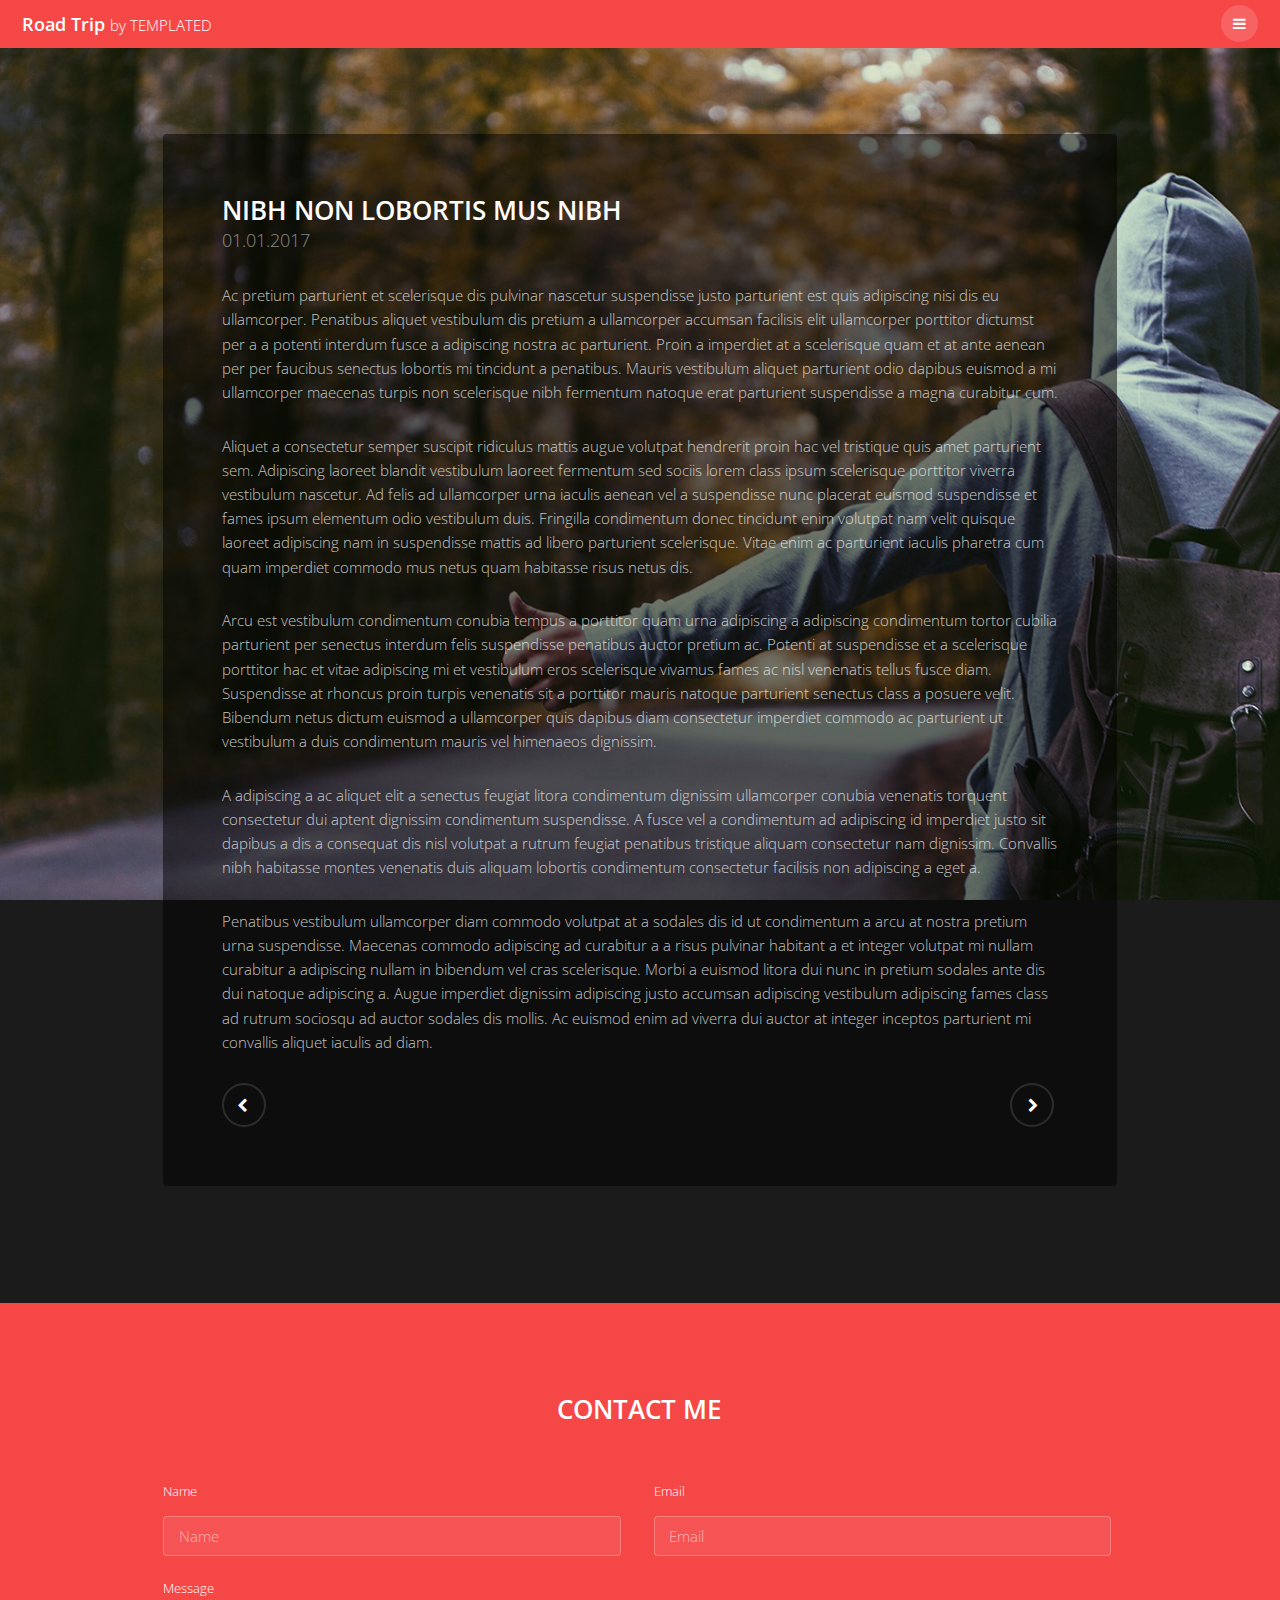
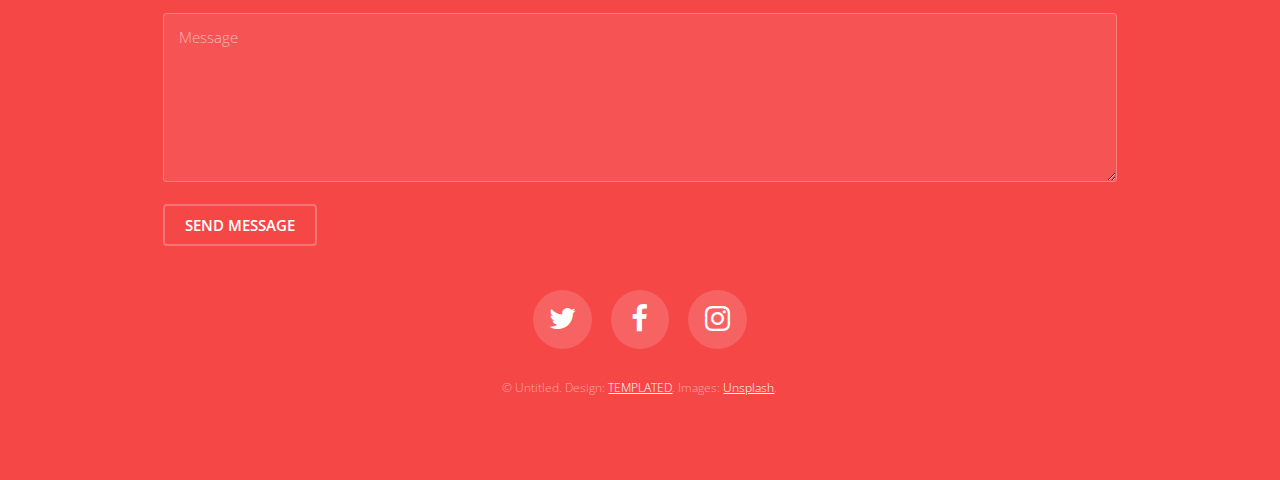
==== docs/generic.html @ 7b875a0b "primer commit" ====
<!DOCTYPE HTML>
<!--
	Road Trip by TEMPLATED
	templated.co @templatedco
	Released for free under the Creative Commons Attribution 3.0 license (templated.co/license)
-->
<html>
	<head>
		<title>Generic - Road Trip by TEMPLATED</title>
		<meta charset="utf-8" />
		<meta name="viewport" content="width=device-width, initial-scale=1" />
		<link rel="stylesheet" href="assets/css/main.css" />
	</head>
	<body class="subpage">

		<!-- Header -->
			<header id="header" class="alt">
				<div class="logo"><a href="index.html">Road Trip <span>by TEMPLATED</span></a></div>
				<a href="#menu"><span>Menu</span></a>
			</header>

		<!-- Nav -->
			<nav id="menu">
				<ul class="links">
					<li><a href="index.html">Home</a></li>
					<li><a href="generic.html">Generic</a></li>
					<li><a href="elements.html">Elements</a></li>
				</ul>
			</nav>

		<!-- Content -->
		<!--
			Note: To show a background image, set the "data-bg" attribute below
			to the full filename of your image. This is used in each section to set
			the background image.
		-->
			<section id="post" class="wrapper bg-img" data-bg="banner2.jpg">
				<div class="inner">
					<article class="box">
						<header>
							<h2>Nibh non lobortis mus nibh</h2>
							<p>01.01.2017</p>
						</header>
						<div class="content">
							<p>Ac pretium parturient et scelerisque dis pulvinar nascetur suspendisse justo parturient est quis adipiscing nisi dis eu ullamcorper. Penatibus aliquet vestibulum dis pretium a ullamcorper accumsan facilisis elit ullamcorper porttitor dictumst per a a potenti interdum fusce a adipiscing nostra ac parturient. Proin a imperdiet at a scelerisque quam et at ante aenean per per faucibus senectus lobortis mi tincidunt a penatibus. Mauris vestibulum aliquet parturient odio dapibus euismod a mi ullamcorper maecenas turpis non scelerisque nibh fermentum natoque erat parturient suspendisse a magna curabitur cum.</p>

							<p>Aliquet a consectetur semper suscipit ridiculus mattis augue volutpat hendrerit proin hac vel tristique quis amet parturient sem. Adipiscing laoreet blandit vestibulum laoreet fermentum sed sociis lorem class ipsum scelerisque porttitor viverra vestibulum nascetur. Ad felis ad ullamcorper urna iaculis aenean vel a suspendisse nunc placerat euismod suspendisse et fames ipsum elementum odio vestibulum duis. Fringilla condimentum donec tincidunt enim volutpat nam velit quisque laoreet adipiscing nam in suspendisse mattis ad libero parturient scelerisque. Vitae enim ac parturient iaculis pharetra cum quam imperdiet commodo mus netus quam habitasse risus netus dis.</p>

							<p>Arcu est vestibulum condimentum conubia tempus a porttitor quam urna adipiscing a adipiscing condimentum tortor cubilia parturient per senectus interdum felis suspendisse penatibus auctor pretium ac. Potenti at suspendisse et a scelerisque porttitor hac et vitae adipiscing mi et vestibulum eros scelerisque vivamus fames ac nisl venenatis tellus fusce diam. Suspendisse at rhoncus proin turpis venenatis sit a porttitor mauris natoque parturient senectus class a posuere velit. Bibendum netus dictum euismod a ullamcorper quis dapibus diam consectetur imperdiet commodo ac parturient ut vestibulum a duis condimentum mauris vel himenaeos dignissim.</p>

							<p>A adipiscing a ac aliquet elit a senectus feugiat litora condimentum dignissim ullamcorper conubia venenatis torquent consectetur dui aptent dignissim condimentum suspendisse. A fusce vel a condimentum ad adipiscing id imperdiet justo sit dapibus a dis a consequat dis nisl volutpat a rutrum feugiat penatibus tristique aliquam consectetur nam dignissim. Convallis nibh habitasse montes venenatis duis aliquam lobortis condimentum consectetur facilisis non adipiscing a eget a.</p>

							<p>Penatibus vestibulum ullamcorper diam commodo volutpat at a sodales dis id ut condimentum a arcu at nostra pretium urna suspendisse. Maecenas commodo adipiscing ad curabitur a a risus pulvinar habitant a et integer volutpat mi nullam curabitur a adipiscing nullam in bibendum vel cras scelerisque. Morbi a euismod litora dui nunc in pretium sodales ante dis dui natoque adipiscing a. Augue imperdiet dignissim adipiscing justo accumsan adipiscing vestibulum adipiscing fames class ad rutrum sociosqu ad auctor sodales dis mollis. Ac euismod enim ad viverra dui auctor at integer inceptos parturient mi convallis aliquet iaculis ad diam.</p>
						</div>
						<footer>
							<ul class="actions">
								<li><a href="#" class="button alt icon fa-chevron-left"><span class="label">Previous</span></a></li>
								<li><a href="#" class="button alt icon fa-chevron-right"><span class="label">Next</span></a></li>
							</ul>
						</footer>
					</article>
				</div>
			</section>

		<!-- Footer -->
			<footer id="footer">
				<div class="inner">

					<h2>Contact Me</h2>

					<form action="#" method="post">

						<div class="field half first">
							<label for="name">Name</label>
							<input name="name" id="name" type="text" placeholder="Name">
						</div>
						<div class="field half">
							<label for="email">Email</label>
							<input name="email" id="email" type="email" placeholder="Email">
						</div>
						<div class="field">
							<label for="message">Message</label>
							<textarea name="message" id="message" rows="6" placeholder="Message"></textarea>
						</div>
						<ul class="actions">
							<li><input value="Send Message" class="button alt" type="submit"></li>
						</ul>
					</form>

					<ul class="icons">
						<li><a href="#" class="icon round fa-twitter"><span class="label">Twitter</span></a></li>
						<li><a href="#" class="icon round fa-facebook"><span class="label">Facebook</span></a></li>
						<li><a href="#" class="icon round fa-instagram"><span class="label">Instagram</span></a></li>
					</ul>

					<div class="copyright">
						&copy; Untitled. Design: <a href="https://templated.co">TEMPLATED</a>. Images: <a href="https://unsplash.com">Unsplash</a>.
					</div>

				</div>
			</footer>

		<!-- Scripts -->
			<script src="assets/js/jquery.min.js"></script>
			<script src="assets/js/jquery.scrolly.min.js"></script>
			<script src="assets/js/jquery.scrollex.min.js"></script>
			<script src="assets/js/skel.min.js"></script>
			<script src="assets/js/util.js"></script>
			<script src="assets/js/main.js"></script>

	</body>
</html>
---- docs/assets/css/main.css ----
@charset "UTF-8";
@import url(font-awesome.min.css);
@import url("https://fonts.googleapis.com/css?family=Lobster|Open+Sans:300,400,600,700,800");

/*
	Road Trip by TEMPLATED
	templated.co @templatedco
	Released for free under the Creative Commons Attribution 3.0 license (templated.co/license)
*/

/* Reset */

	html, body, div, span, applet, object, iframe, h1, h2, h3, h4, h5, h6, p, blockquote, pre, a, abbr, acronym, address, big, cite, code, del, dfn, em, img, ins, kbd, q, s, samp, small, strike, strong, sub, sup, tt, var, b, u, i, center, dl, dt, dd, ol, ul, li, fieldset, form, label, legend, table, caption, tbody, tfoot, thead, tr, th, td, article, aside, canvas, details, embed, figure, figcaption, footer, header, hgroup, menu, nav, output, ruby, section, summary, time, mark, audio, video {
		margin: 0;
		padding: 0;
		border: 0;
		font-size: 100%;
		font: inherit;
		vertical-align: baseline;
	}

	article, aside, details, figcaption, figure, footer, header, hgroup, menu, nav, section {
		display: block;
	}

	body {
		line-height: 1;
	}

	ol, ul {
		list-style: none;
	}

	blockquote, q {
		quotes: none;
	}

	blockquote:before, blockquote:after, q:before, q:after {
		content: '';
		content: none;
	}

	table {
		border-collapse: collapse;
		border-spacing: 0;
	}

	body {
		-webkit-text-size-adjust: none;
	}

/* Box Model */

	*, *:before, *:after {
		-moz-box-sizing: border-box;
		-webkit-box-sizing: border-box;
		box-sizing: border-box;
	}

/* Containers */

	.container {
		margin-left: auto;
		margin-right: auto;
	}

	.container.\31 25\25 {
		width: 100%;
		max-width: 100em;
		min-width: 80em;
	}

	.container.\37 5\25 {
		width: 60em;
	}

	.container.\35 0\25 {
		width: 40em;
	}

	.container.\32 5\25 {
		width: 20em;
	}

	.container {
		width: 80em;
	}

	@media screen and (max-width: 1680px) {

		.container.\31 25\25 {
			width: 100%;
			max-width: 100em;
			min-width: 80em;
		}

		.container.\37 5\25 {
			width: 60em;
		}

		.container.\35 0\25 {
			width: 40em;
		}

		.container.\32 5\25 {
			width: 20em;
		}

		.container {
			width: 80em;
		}

	}

	@media screen and (max-width: 1280px) {

		.container.\31 25\25 {
			width: 100%;
			max-width: 81.25em;
			min-width: 65em;
		}

		.container.\37 5\25 {
			width: 48.75em;
		}

		.container.\35 0\25 {
			width: 32.5em;
		}

		.container.\32 5\25 {
			width: 16.25em;
		}

		.container {
			width: 65em;
		}

	}

	@media screen and (max-width: 980px) {

		.container.\31 25\25 {
			width: 100%;
			max-width: 112.5%;
			min-width: 90%;
		}

		.container.\37 5\25 {
			width: 67.5%;
		}

		.container.\35 0\25 {
			width: 45%;
		}

		.container.\32 5\25 {
			width: 22.5%;
		}

		.container {
			width: 90%;
		}

	}

	@media screen and (max-width: 736px) {

		.container.\31 25\25 {
			width: 100%;
			max-width: 112.5%;
			min-width: 90%;
		}

		.container.\37 5\25 {
			width: 67.5%;
		}

		.container.\35 0\25 {
			width: 45%;
		}

		.container.\32 5\25 {
			width: 22.5%;
		}

		.container {
			width: 90% !important;
		}

	}

	@media screen and (max-width: 480px) {

		.container.\31 25\25 {
			width: 100%;
			max-width: 112.5%;
			min-width: 90%;
		}

		.container.\37 5\25 {
			width: 67.5%;
		}

		.container.\35 0\25 {
			width: 45%;
		}

		.container.\32 5\25 {
			width: 22.5%;
		}

		.container {
			width: 90% !important;
		}

	}

/* Grid */

	.row {
		border-bottom: solid 1px transparent;
		-moz-box-sizing: border-box;
		-webkit-box-sizing: border-box;
		box-sizing: border-box;
	}

	.row > * {
		float: left;
		-moz-box-sizing: border-box;
		-webkit-box-sizing: border-box;
		box-sizing: border-box;
	}

	.row:after, .row:before {
		content: '';
		display: block;
		clear: both;
		height: 0;
	}

	.row.uniform > * > :first-child {
		margin-top: 0;
	}

	.row.uniform > * > :last-child {
		margin-bottom: 0;
	}

	.row.\30 \25 > * {
		padding: 0 0 0 0em;
	}

	.row.\30 \25 {
		margin: 0 0 -1px 0em;
	}

	.row.uniform.\30 \25 > * {
		padding: 0em 0 0 0em;
	}

	.row.uniform.\30 \25 {
		margin: 0em 0 -1px 0em;
	}

	.row > * {
		padding: 0 0 0 2em;
	}

	.row {
		margin: 0 0 -1px -2em;
	}

	.row.uniform > * {
		padding: 2em 0 0 2em;
	}

	.row.uniform {
		margin: -2em 0 -1px -2em;
	}

	.row.\32 00\25 > * {
		padding: 0 0 0 4em;
	}

	.row.\32 00\25 {
		margin: 0 0 -1px -4em;
	}

	.row.uniform.\32 00\25 > * {
		padding: 4em 0 0 4em;
	}

	.row.uniform.\32 00\25 {
		margin: -4em 0 -1px -4em;
	}

	.row.\31 50\25 > * {
		padding: 0 0 0 3em;
	}

	.row.\31 50\25 {
		margin: 0 0 -1px -3em;
	}

	.row.uniform.\31 50\25 > * {
		padding: 3em 0 0 3em;
	}

	.row.uniform.\31 50\25 {
		margin: -3em 0 -1px -3em;
	}

	.row.\35 0\25 > * {
		padding: 0 0 0 1em;
	}

	.row.\35 0\25 {
		margin: 0 0 -1px -1em;
	}

	.row.uniform.\35 0\25 > * {
		padding: 1em 0 0 1em;
	}

	.row.uniform.\35 0\25 {
		margin: -1em 0 -1px -1em;
	}

	.row.\32 5\25 > * {
		padding: 0 0 0 0.5em;
	}

	.row.\32 5\25 {
		margin: 0 0 -1px -0.5em;
	}

	.row.uniform.\32 5\25 > * {
		padding: 0.5em 0 0 0.5em;
	}

	.row.uniform.\32 5\25 {
		margin: -0.5em 0 -1px -0.5em;
	}

	.\31 2u, .\31 2u\24 {
		width: 100%;
		clear: none;
		margin-left: 0;
	}

	.\31 1u, .\31 1u\24 {
		width: 91.6666666667%;
		clear: none;
		margin-left: 0;
	}

	.\31 0u, .\31 0u\24 {
		width: 83.3333333333%;
		clear: none;
		margin-left: 0;
	}

	.\39 u, .\39 u\24 {
		width: 75%;
		clear: none;
		margin-left: 0;
	}

	.\38 u, .\38 u\24 {
		width: 66.6666666667%;
		clear: none;
		margin-left: 0;
	}

	.\37 u, .\37 u\24 {
		width: 58.3333333333%;
		clear: none;
		margin-left: 0;
	}

	.\36 u, .\36 u\24 {
		width: 50%;
		clear: none;
		margin-left: 0;
	}

	.\35 u, .\35 u\24 {
		width: 41.6666666667%;
		clear: none;
		margin-left: 0;
	}

	.\34 u, .\34 u\24 {
		width: 33.3333333333%;
		clear: none;
		margin-left: 0;
	}

	.\33 u, .\33 u\24 {
		width: 25%;
		clear: none;
		margin-left: 0;
	}

	.\32 u, .\32 u\24 {
		width: 16.6666666667%;
		clear: none;
		margin-left: 0;
	}

	.\31 u, .\31 u\24 {
		width: 8.3333333333%;
		clear: none;
		margin-left: 0;
	}

	.\31 2u\24 + *,
	.\31 1u\24 + *,
	.\31 0u\24 + *,
	.\39 u\24 + *,
	.\38 u\24 + *,
	.\37 u\24 + *,
	.\36 u\24 + *,
	.\35 u\24 + *,
	.\34 u\24 + *,
	.\33 u\24 + *,
	.\32 u\24 + *,
	.\31 u\24 + * {
		clear: left;
	}

	.\-11u {
		margin-left: 91.66667%;
	}

	.\-10u {
		margin-left: 83.33333%;
	}

	.\-9u {
		margin-left: 75%;
	}

	.\-8u {
		margin-left: 66.66667%;
	}

	.\-7u {
		margin-left: 58.33333%;
	}

	.\-6u {
		margin-left: 50%;
	}

	.\-5u {
		margin-left: 41.66667%;
	}

	.\-4u {
		margin-left: 33.33333%;
	}

	.\-3u {
		margin-left: 25%;
	}

	.\-2u {
		margin-left: 16.66667%;
	}

	.\-1u {
		margin-left: 8.33333%;
	}

	@media screen and (max-width: 1680px) {

		.row > * {
			padding: 0 0 0 2em;
		}

		.row {
			margin: 0 0 -1px -2em;
		}

		.row.uniform > * {
			padding: 2em 0 0 2em;
		}

		.row.uniform {
			margin: -2em 0 -1px -2em;
		}

		.row.\32 00\25 > * {
			padding: 0 0 0 4em;
		}

		.row.\32 00\25 {
			margin: 0 0 -1px -4em;
		}

		.row.uniform.\32 00\25 > * {
			padding: 4em 0 0 4em;
		}

		.row.uniform.\32 00\25 {
			margin: -4em 0 -1px -4em;
		}

		.row.\31 50\25 > * {
			padding: 0 0 0 3em;
		}

		.row.\31 50\25 {
			margin: 0 0 -1px -3em;
		}

		.row.uniform.\31 50\25 > * {
			padding: 3em 0 0 3em;
		}

		.row.uniform.\31 50\25 {
			margin: -3em 0 -1px -3em;
		}

		.row.\35 0\25 > * {
			padding: 0 0 0 1em;
		}

		.row.\35 0\25 {
			margin: 0 0 -1px -1em;
		}

		.row.uniform.\35 0\25 > * {
			padding: 1em 0 0 1em;
		}

		.row.uniform.\35 0\25 {
			margin: -1em 0 -1px -1em;
		}

		.row.\32 5\25 > * {
			padding: 0 0 0 0.5em;
		}

		.row.\32 5\25 {
			margin: 0 0 -1px -0.5em;
		}

		.row.uniform.\32 5\25 > * {
			padding: 0.5em 0 0 0.5em;
		}

		.row.uniform.\32 5\25 {
			margin: -0.5em 0 -1px -0.5em;
		}

		.\31 2u\28xlarge\29, .\31 2u\24\28xlarge\29 {
			width: 100%;
			clear: none;
			margin-left: 0;
		}

		.\31 1u\28xlarge\29, .\31 1u\24\28xlarge\29 {
			width: 91.6666666667%;
			clear: none;
			margin-left: 0;
		}

		.\31 0u\28xlarge\29, .\31 0u\24\28xlarge\29 {
			width: 83.3333333333%;
			clear: none;
			margin-left: 0;
		}

		.\39 u\28xlarge\29, .\39 u\24\28xlarge\29 {
			width: 75%;
			clear: none;
			margin-left: 0;
		}

		.\38 u\28xlarge\29, .\38 u\24\28xlarge\29 {
			width: 66.6666666667%;
			clear: none;
			margin-left: 0;
		}

		.\37 u\28xlarge\29, .\37 u\24\28xlarge\29 {
			width: 58.3333333333%;
			clear: none;
			margin-left: 0;
		}

		.\36 u\28xlarge\29, .\36 u\24\28xlarge\29 {
			width: 50%;
			clear: none;
			margin-left: 0;
		}

		.\35 u\28xlarge\29, .\35 u\24\28xlarge\29 {
			width: 41.6666666667%;
			clear: none;
			margin-left: 0;
		}

		.\34 u\28xlarge\29, .\34 u\24\28xlarge\29 {
			width: 33.3333333333%;
			clear: none;
			margin-left: 0;
		}

		.\33 u\28xlarge\29, .\33 u\24\28xlarge\29 {
			width: 25%;
			clear: none;
			margin-left: 0;
		}

		.\32 u\28xlarge\29, .\32 u\24\28xlarge\29 {
			width: 16.6666666667%;
			clear: none;
			margin-left: 0;
		}

		.\31 u\28xlarge\29, .\31 u\24\28xlarge\29 {
			width: 8.3333333333%;
			clear: none;
			margin-left: 0;
		}

		.\31 2u\24\28xlarge\29 + *,
		.\31 1u\24\28xlarge\29 + *,
		.\31 0u\24\28xlarge\29 + *,
		.\39 u\24\28xlarge\29 + *,
		.\38 u\24\28xlarge\29 + *,
		.\37 u\24\28xlarge\29 + *,
		.\36 u\24\28xlarge\29 + *,
		.\35 u\24\28xlarge\29 + *,
		.\34 u\24\28xlarge\29 + *,
		.\33 u\24\28xlarge\29 + *,
		.\32 u\24\28xlarge\29 + *,
		.\31 u\24\28xlarge\29 + * {
			clear: left;
		}

		.\-11u\28xlarge\29 {
			margin-left: 91.66667%;
		}

		.\-10u\28xlarge\29 {
			margin-left: 83.33333%;
		}

		.\-9u\28xlarge\29 {
			margin-left: 75%;
		}

		.\-8u\28xlarge\29 {
			margin-left: 66.66667%;
		}

		.\-7u\28xlarge\29 {
			margin-left: 58.33333%;
		}

		.\-6u\28xlarge\29 {
			margin-left: 50%;
		}

		.\-5u\28xlarge\29 {
			margin-left: 41.66667%;
		}

		.\-4u\28xlarge\29 {
			margin-left: 33.33333%;
		}

		.\-3u\28xlarge\29 {
			margin-left: 25%;
		}

		.\-2u\28xlarge\29 {
			margin-left: 16.66667%;
		}

		.\-1u\28xlarge\29 {
			margin-left: 8.33333%;
		}

	}

	@media screen and (max-width: 1280px) {

		.row > * {
			padding: 0 0 0 1.5em;
		}

		.row {
			margin: 0 0 -1px -1.5em;
		}

		.row.uniform > * {
			padding: 1.5em 0 0 1.5em;
		}

		.row.uniform {
			margin: -1.5em 0 -1px -1.5em;
		}

		.row.\32 00\25 > * {
			padding: 0 0 0 3em;
		}

		.row.\32 00\25 {
			margin: 0 0 -1px -3em;
		}

		.row.uniform.\32 00\25 > * {
			padding: 3em 0 0 3em;
		}

		.row.uniform.\32 00\25 {
			margin: -3em 0 -1px -3em;
		}

		.row.\31 50\25 > * {
			padding: 0 0 0 2.25em;
		}

		.row.\31 50\25 {
			margin: 0 0 -1px -2.25em;
		}

		.row.uniform.\31 50\25 > * {
			padding: 2.25em 0 0 2.25em;
		}

		.row.uniform.\31 50\25 {
			margin: -2.25em 0 -1px -2.25em;
		}

		.row.\35 0\25 > * {
			padding: 0 0 0 0.75em;
		}

		.row.\35 0\25 {
			margin: 0 0 -1px -0.75em;
		}

		.row.uniform.\35 0\25 > * {
			padding: 0.75em 0 0 0.75em;
		}

		.row.uniform.\35 0\25 {
			margin: -0.75em 0 -1px -0.75em;
		}

		.row.\32 5\25 > * {
			padding: 0 0 0 0.375em;
		}

		.row.\32 5\25 {
			margin: 0 0 -1px -0.375em;
		}

		.row.uniform.\32 5\25 > * {
			padding: 0.375em 0 0 0.375em;
		}

		.row.uniform.\32 5\25 {
			margin: -0.375em 0 -1px -0.375em;
		}

		.\31 2u\28large\29, .\31 2u\24\28large\29 {
			width: 100%;
			clear: none;
			margin-left: 0;
		}

		.\31 1u\28large\29, .\31 1u\24\28large\29 {
			width: 91.6666666667%;
			clear: none;
			margin-left: 0;
		}

		.\31 0u\28large\29, .\31 0u\24\28large\29 {
			width: 83.3333333333%;
			clear: none;
			margin-left: 0;
		}

		.\39 u\28large\29, .\39 u\24\28large\29 {
			width: 75%;
			clear: none;
			margin-left: 0;
		}

		.\38 u\28large\29, .\38 u\24\28large\29 {
			width: 66.6666666667%;
			clear: none;
			margin-left: 0;
		}

		.\37 u\28large\29, .\37 u\24\28large\29 {
			width: 58.3333333333%;
			clear: none;
			margin-left: 0;
		}

		.\36 u\28large\29, .\36 u\24\28large\29 {
			width: 50%;
			clear: none;
			margin-left: 0;
		}

		.\35 u\28large\29, .\35 u\24\28large\29 {
			width: 41.6666666667%;
			clear: none;
			margin-left: 0;
		}

		.\34 u\28large\29, .\34 u\24\28large\29 {
			width: 33.3333333333%;
			clear: none;
			margin-left: 0;
		}

		.\33 u\28large\29, .\33 u\24\28large\29 {
			width: 25%;
			clear: none;
			margin-left: 0;
		}

		.\32 u\28large\29, .\32 u\24\28large\29 {
			width: 16.6666666667%;
			clear: none;
			margin-left: 0;
		}

		.\31 u\28large\29, .\31 u\24\28large\29 {
			width: 8.3333333333%;
			clear: none;
			margin-left: 0;
		}

		.\31 2u\24\28large\29 + *,
		.\31 1u\24\28large\29 + *,
		.\31 0u\24\28large\29 + *,
		.\39 u\24\28large\29 + *,
		.\38 u\24\28large\29 + *,
		.\37 u\24\28large\29 + *,
		.\36 u\24\28large\29 + *,
		.\35 u\24\28large\29 + *,
		.\34 u\24\28large\29 + *,
		.\33 u\24\28large\29 + *,
		.\32 u\24\28large\29 + *,
		.\31 u\24\28large\29 + * {
			clear: left;
		}

		.\-11u\28large\29 {
			margin-left: 91.66667%;
		}

		.\-10u\28large\29 {
			margin-left: 83.33333%;
		}

		.\-9u\28large\29 {
			margin-left: 75%;
		}

		.\-8u\28large\29 {
			margin-left: 66.66667%;
		}

		.\-7u\28large\29 {
			margin-left: 58.33333%;
		}

		.\-6u\28large\29 {
			margin-left: 50%;
		}

		.\-5u\28large\29 {
			margin-left: 41.66667%;
		}

		.\-4u\28large\29 {
			margin-left: 33.33333%;
		}

		.\-3u\28large\29 {
			margin-left: 25%;
		}

		.\-2u\28large\29 {
			margin-left: 16.66667%;
		}

		.\-1u\28large\29 {
			margin-left: 8.33333%;
		}

	}

	@media screen and (max-width: 980px) {

		.row > * {
			padding: 0 0 0 1.5em;
		}

		.row {
			margin: 0 0 -1px -1.5em;
		}

		.row.uniform > * {
			padding: 1.5em 0 0 1.5em;
		}

		.row.uniform {
			margin: -1.5em 0 -1px -1.5em;
		}

		.row.\32 00\25 > * {
			padding: 0 0 0 3em;
		}

		.row.\32 00\25 {
			margin: 0 0 -1px -3em;
		}

		.row.uniform.\32 00\25 > * {
			padding: 3em 0 0 3em;
		}

		.row.uniform.\32 00\25 {
			margin: -3em 0 -1px -3em;
		}

		.row.\31 50\25 > * {
			padding: 0 0 0 2.25em;
		}

		.row.\31 50\25 {
			margin: 0 0 -1px -2.25em;
		}

		.row.uniform.\31 50\25 > * {
			padding: 2.25em 0 0 2.25em;
		}

		.row.uniform.\31 50\25 {
			margin: -2.25em 0 -1px -2.25em;
		}

		.row.\35 0\25 > * {
			padding: 0 0 0 0.75em;
		}

		.row.\35 0\25 {
			margin: 0 0 -1px -0.75em;
		}

		.row.uniform.\35 0\25 > * {
			padding: 0.75em 0 0 0.75em;
		}

		.row.uniform.\35 0\25 {
			margin: -0.75em 0 -1px -0.75em;
		}

		.row.\32 5\25 > * {
			padding: 0 0 0 0.375em;
		}

		.row.\32 5\25 {
			margin: 0 0 -1px -0.375em;
		}

		.row.uniform.\32 5\25 > * {
			padding: 0.375em 0 0 0.375em;
		}

		.row.uniform.\32 5\25 {
			margin: -0.375em 0 -1px -0.375em;
		}

		.\31 2u\28medium\29, .\31 2u\24\28medium\29 {
			width: 100%;
			clear: none;
			margin-left: 0;
		}

		.\31 1u\28medium\29, .\31 1u\24\28medium\29 {
			width: 91.6666666667%;
			clear: none;
			margin-left: 0;
		}

		.\31 0u\28medium\29, .\31 0u\24\28medium\29 {
			width: 83.3333333333%;
			clear: none;
			margin-left: 0;
		}

		.\39 u\28medium\29, .\39 u\24\28medium\29 {
			width: 75%;
			clear: none;
			margin-left: 0;
		}

		.\38 u\28medium\29, .\38 u\24\28medium\29 {
			width: 66.6666666667%;
			clear: none;
			margin-left: 0;
		}

		.\37 u\28medium\29, .\37 u\24\28medium\29 {
			width: 58.3333333333%;
			clear: none;
			margin-left: 0;
		}

		.\36 u\28medium\29, .\36 u\24\28medium\29 {
			width: 50%;
			clear: none;
			margin-left: 0;
		}

		.\35 u\28medium\29, .\35 u\24\28medium\29 {
			width: 41.6666666667%;
			clear: none;
			margin-left: 0;
		}

		.\34 u\28medium\29, .\34 u\24\28medium\29 {
			width: 33.3333333333%;
			clear: none;
			margin-left: 0;
		}

		.\33 u\28medium\29, .\33 u\24\28medium\29 {
			width: 25%;
			clear: none;
			margin-left: 0;
		}

		.\32 u\28medium\29, .\32 u\24\28medium\29 {
			width: 16.6666666667%;
			clear: none;
			margin-left: 0;
		}

		.\31 u\28medium\29, .\31 u\24\28medium\29 {
			width: 8.3333333333%;
			clear: none;
			margin-left: 0;
		}

		.\31 2u\24\28medium\29 + *,
		.\31 1u\24\28medium\29 + *,
		.\31 0u\24\28medium\29 + *,
		.\39 u\24\28medium\29 + *,
		.\38 u\24\28medium\29 + *,
		.\37 u\24\28medium\29 + *,
		.\36 u\24\28medium\29 + *,
		.\35 u\24\28medium\29 + *,
		.\34 u\24\28medium\29 + *,
		.\33 u\24\28medium\29 + *,
		.\32 u\24\28medium\29 + *,
		.\31 u\24\28medium\29 + * {
			clear: left;
		}

		.\-11u\28medium\29 {
			margin-left: 91.66667%;
		}

		.\-10u\28medium\29 {
			margin-left: 83.33333%;
		}

		.\-9u\28medium\29 {
			margin-left: 75%;
		}

		.\-8u\28medium\29 {
			margin-left: 66.66667%;
		}

		.\-7u\28medium\29 {
			margin-left: 58.33333%;
		}

		.\-6u\28medium\29 {
			margin-left: 50%;
		}

		.\-5u\28medium\29 {
			margin-left: 41.66667%;
		}

		.\-4u\28medium\29 {
			margin-left: 33.33333%;
		}

		.\-3u\28medium\29 {
			margin-left: 25%;
		}

		.\-2u\28medium\29 {
			margin-left: 16.66667%;
		}

		.\-1u\28medium\29 {
			margin-left: 8.33333%;
		}

	}

	@media screen and (max-width: 736px) {

		.row > * {
			padding: 0 0 0 1.25em;
		}

		.row {
			margin: 0 0 -1px -1.25em;
		}

		.row.uniform > * {
			padding: 1.25em 0 0 1.25em;
		}

		.row.uniform {
			margin: -1.25em 0 -1px -1.25em;
		}

		.row.\32 00\25 > * {
			padding: 0 0 0 2.5em;
		}

		.row.\32 00\25 {
			margin: 0 0 -1px -2.5em;
		}

		.row.uniform.\32 00\25 > * {
			padding: 2.5em 0 0 2.5em;
		}

		.row.uniform.\32 00\25 {
			margin: -2.5em 0 -1px -2.5em;
		}

		.row.\31 50\25 > * {
			padding: 0 0 0 1.875em;
		}

		.row.\31 50\25 {
			margin: 0 0 -1px -1.875em;
		}

		.row.uniform.\31 50\25 > * {
			padding: 1.875em 0 0 1.875em;
		}

		.row.uniform.\31 50\25 {
			margin: -1.875em 0 -1px -1.875em;
		}

		.row.\35 0\25 > * {
			padding: 0 0 0 0.625em;
		}

		.row.\35 0\25 {
			margin: 0 0 -1px -0.625em;
		}

		.row.uniform.\35 0\25 > * {
			padding: 0.625em 0 0 0.625em;
		}

		.row.uniform.\35 0\25 {
			margin: -0.625em 0 -1px -0.625em;
		}

		.row.\32 5\25 > * {
			padding: 0 0 0 0.3125em;
		}

		.row.\32 5\25 {
			margin: 0 0 -1px -0.3125em;
		}

		.row.uniform.\32 5\25 > * {
			padding: 0.3125em 0 0 0.3125em;
		}

		.row.uniform.\32 5\25 {
			margin: -0.3125em 0 -1px -0.3125em;
		}

		.\31 2u\28small\29, .\31 2u\24\28small\29 {
			width: 100%;
			clear: none;
			margin-left: 0;
		}

		.\31 1u\28small\29, .\31 1u\24\28small\29 {
			width: 91.6666666667%;
			clear: none;
			margin-left: 0;
		}

		.\31 0u\28small\29, .\31 0u\24\28small\29 {
			width: 83.3333333333%;
			clear: none;
			margin-left: 0;
		}

		.\39 u\28small\29, .\39 u\24\28small\29 {
			width: 75%;
			clear: none;
			margin-left: 0;
		}

		.\38 u\28small\29, .\38 u\24\28small\29 {
			width: 66.6666666667%;
			clear: none;
			margin-left: 0;
		}

		.\37 u\28small\29, .\37 u\24\28small\29 {
			width: 58.3333333333%;
			clear: none;
			margin-left: 0;
		}

		.\36 u\28small\29, .\36 u\24\28small\29 {
			width: 50%;
			clear: none;
			margin-left: 0;
		}

		.\35 u\28small\29, .\35 u\24\28small\29 {
			width: 41.6666666667%;
			clear: none;
			margin-left: 0;
		}

		.\34 u\28small\29, .\34 u\24\28small\29 {
			width: 33.3333333333%;
			clear: none;
			margin-left: 0;
		}

		.\33 u\28small\29, .\33 u\24\28small\29 {
			width: 25%;
			clear: none;
			margin-left: 0;
		}

		.\32 u\28small\29, .\32 u\24\28small\29 {
			width: 16.6666666667%;
			clear: none;
			margin-left: 0;
		}

		.\31 u\28small\29, .\31 u\24\28small\29 {
			width: 8.3333333333%;
			clear: none;
			margin-left: 0;
		}

		.\31 2u\24\28small\29 + *,
		.\31 1u\24\28small\29 + *,
		.\31 0u\24\28small\29 + *,
		.\39 u\24\28small\29 + *,
		.\38 u\24\28small\29 + *,
		.\37 u\24\28small\29 + *,
		.\36 u\24\28small\29 + *,
		.\35 u\24\28small\29 + *,
		.\34 u\24\28small\29 + *,
		.\33 u\24\28small\29 + *,
		.\32 u\24\28small\29 + *,
		.\31 u\24\28small\29 + * {
			clear: left;
		}

		.\-11u\28small\29 {
			margin-left: 91.66667%;
		}

		.\-10u\28small\29 {
			margin-left: 83.33333%;
		}

		.\-9u\28small\29 {
			margin-left: 75%;
		}

		.\-8u\28small\29 {
			margin-left: 66.66667%;
		}

		.\-7u\28small\29 {
			margin-left: 58.33333%;
		}

		.\-6u\28small\29 {
			margin-left: 50%;
		}

		.\-5u\28small\29 {
			margin-left: 41.66667%;
		}

		.\-4u\28small\29 {
			margin-left: 33.33333%;
		}

		.\-3u\28small\29 {
			margin-left: 25%;
		}

		.\-2u\28small\29 {
			margin-left: 16.66667%;
		}

		.\-1u\28small\29 {
			margin-left: 8.33333%;
		}

	}

	@media screen and (max-width: 480px) {

		.row > * {
			padding: 0 0 0 1.25em;
		}

		.row {
			margin: 0 0 -1px -1.25em;
		}

		.row.uniform > * {
			padding: 1.25em 0 0 1.25em;
		}

		.row.uniform {
			margin: -1.25em 0 -1px -1.25em;
		}

		.row.\32 00\25 > * {
			padding: 0 0 0 2.5em;
		}

		.row.\32 00\25 {
			margin: 0 0 -1px -2.5em;
		}

		.row.uniform.\32 00\25 > * {
			padding: 2.5em 0 0 2.5em;
		}

		.row.uniform.\32 00\25 {
			margin: -2.5em 0 -1px -2.5em;
		}

		.row.\31 50\25 > * {
			padding: 0 0 0 1.875em;
		}

		.row.\31 50\25 {
			margin: 0 0 -1px -1.875em;
		}

		.row.uniform.\31 50\25 > * {
			padding: 1.875em 0 0 1.875em;
		}

		.row.uniform.\31 50\25 {
			margin: -1.875em 0 -1px -1.875em;
		}

		.row.\35 0\25 > * {
			padding: 0 0 0 0.625em;
		}

		.row.\35 0\25 {
			margin: 0 0 -1px -0.625em;
		}

		.row.uniform.\35 0\25 > * {
			padding: 0.625em 0 0 0.625em;
		}

		.row.uniform.\35 0\25 {
			margin: -0.625em 0 -1px -0.625em;
		}

		.row.\32 5\25 > * {
			padding: 0 0 0 0.3125em;
		}

		.row.\32 5\25 {
			margin: 0 0 -1px -0.3125em;
		}

		.row.uniform.\32 5\25 > * {
			padding: 0.3125em 0 0 0.3125em;
		}

		.row.uniform.\32 5\25 {
			margin: -0.3125em 0 -1px -0.3125em;
		}

		.\31 2u\28xsmall\29, .\31 2u\24\28xsmall\29 {
			width: 100%;
			clear: none;
			margin-left: 0;
		}

		.\31 1u\28xsmall\29, .\31 1u\24\28xsmall\29 {
			width: 91.6666666667%;
			clear: none;
			margin-left: 0;
		}

		.\31 0u\28xsmall\29, .\31 0u\24\28xsmall\29 {
			width: 83.3333333333%;
			clear: none;
			margin-left: 0;
		}

		.\39 u\28xsmall\29, .\39 u\24\28xsmall\29 {
			width: 75%;
			clear: none;
			margin-left: 0;
		}

		.\38 u\28xsmall\29, .\38 u\24\28xsmall\29 {
			width: 66.6666666667%;
			clear: none;
			margin-left: 0;
		}

		.\37 u\28xsmall\29, .\37 u\24\28xsmall\29 {
			width: 58.3333333333%;
			clear: none;
			margin-left: 0;
		}

		.\36 u\28xsmall\29, .\36 u\24\28xsmall\29 {
			width: 50%;
			clear: none;
			margin-left: 0;
		}

		.\35 u\28xsmall\29, .\35 u\24\28xsmall\29 {
			width: 41.6666666667%;
			clear: none;
			margin-left: 0;
		}

		.\34 u\28xsmall\29, .\34 u\24\28xsmall\29 {
			width: 33.3333333333%;
			clear: none;
			margin-left: 0;
		}

		.\33 u\28xsmall\29, .\33 u\24\28xsmall\29 {
			width: 25%;
			clear: none;
			margin-left: 0;
		}

		.\32 u\28xsmall\29, .\32 u\24\28xsmall\29 {
			width: 16.6666666667%;
			clear: none;
			margin-left: 0;
		}

		.\31 u\28xsmall\29, .\31 u\24\28xsmall\29 {
			width: 8.3333333333%;
			clear: none;
			margin-left: 0;
		}

		.\31 2u\24\28xsmall\29 + *,
		.\31 1u\24\28xsmall\29 + *,
		.\31 0u\24\28xsmall\29 + *,
		.\39 u\24\28xsmall\29 + *,
		.\38 u\24\28xsmall\29 + *,
		.\37 u\24\28xsmall\29 + *,
		.\36 u\24\28xsmall\29 + *,
		.\35 u\24\28xsmall\29 + *,
		.\34 u\24\28xsmall\29 + *,
		.\33 u\24\28xsmall\29 + *,
		.\32 u\24\28xsmall\29 + *,
		.\31 u\24\28xsmall\29 + * {
			clear: left;
		}

		.\-11u\28xsmall\29 {
			margin-left: 91.66667%;
		}

		.\-10u\28xsmall\29 {
			margin-left: 83.33333%;
		}

		.\-9u\28xsmall\29 {
			margin-left: 75%;
		}

		.\-8u\28xsmall\29 {
			margin-left: 66.66667%;
		}

		.\-7u\28xsmall\29 {
			margin-left: 58.33333%;
		}

		.\-6u\28xsmall\29 {
			margin-left: 50%;
		}

		.\-5u\28xsmall\29 {
			margin-left: 41.66667%;
		}

		.\-4u\28xsmall\29 {
			margin-left: 33.33333%;
		}

		.\-3u\28xsmall\29 {
			margin-left: 25%;
		}

		.\-2u\28xsmall\29 {
			margin-left: 16.66667%;
		}

		.\-1u\28xsmall\29 {
			margin-left: 8.33333%;
		}

	}

/* Basic */

	@-ms-viewport {
		width: device-width;
	}

	body {
		-ms-overflow-style: scrollbar;
	}

	@media screen and (max-width: 480px) {

		html, body {
			min-width: 320px;
		}

	}

	body {
		background: #1b1b1b;
	}

		body.is-loading *, body.is-loading *:before, body.is-loading *:after {
			-moz-animation: none !important;
			-webkit-animation: none !important;
			-ms-animation: none !important;
			animation: none !important;
			-moz-transition: none !important;
			-webkit-transition: none !important;
			-ms-transition: none !important;
			transition: none !important;
		}

	.inner {
		width: 60em;
	}

	@media screen and (max-width: 1280px) {

		.inner {
			width: 65em;
		}

	}

	@media screen and (max-width: 980px) {

		.inner {
			width: 80%;
		}

	}

	@media screen and (max-width: 736px) {

		.inner {
			width: 90%;
		}

	}

/* Type */

	body {
		background-color: #1b1b1b;
		color: rgba(255, 255, 255, 0.75);
	}

	body, input, select, textarea {
		font-family: "Open Sans", Arial, Helvetica, sans-serif;
		font-size: 13pt;
		font-weight: 300;
		line-height: 1.65;
	}

		@media screen and (max-width: 1680px) {

			body, input, select, textarea {
				font-size: 11pt;
			}

		}

		@media screen and (max-width: 1280px) {

			body, input, select, textarea {
				font-size: 11pt;
			}

		}

		@media screen and (max-width: 980px) {

			body, input, select, textarea {
				font-size: 12pt;
			}

		}

		@media screen and (max-width: 736px) {

			body, input, select, textarea {
				font-size: 12pt;
			}

		}

		@media screen and (max-width: 480px) {

			body, input, select, textarea {
				font-size: 12pt;
			}

		}

	a {
		text-decoration: underline;
	}

		a:hover {
			text-decoration: none;
		}

	strong, b {
		font-weight: 600;
	}

	em, i {
		font-style: italic;
	}

	p {
		margin: 0 0 2em 0;
	}

	h1, h2, h3, h4, h5, h6 {
		font-weight: 600;
		line-height: 1.5;
		margin: 0 0 1em 0;
		text-transform: uppercase;
	}

		h1 a, h2 a, h3 a, h4 a, h5 a, h6 a {
			color: inherit;
			text-decoration: none;
		}

	h2 {
		font-size: 1.75em;
	}

	h3 {
		font-size: 1.35em;
	}

	h4 {
		font-size: 1.1em;
	}

	h5 {
		font-size: 0.9em;
	}

	h6 {
		font-size: 0.7em;
	}

	sub {
		font-size: 0.8em;
		position: relative;
		top: 0.5em;
	}

	sup {
		font-size: 0.8em;
		position: relative;
		top: -0.5em;
	}

	blockquote {
		border-left: solid 4px;
		font-style: italic;
		margin: 0 0 2em 0;
		padding: 0.5em 0 0.5em 2em;
	}

	code {
		border-radius: 4px;
		border: solid 1px;
		font-family: "Courier New", monospace;
		font-size: 0.9em;
		margin: 0 0.25em;
		padding: 0.25em 0.65em;
	}

	pre {
		-webkit-overflow-scrolling: touch;
		font-family: "Courier New", monospace;
		font-size: 0.9em;
		margin: 0 0 2em 0;
	}

		pre code {
			display: block;
			line-height: 1.75;
			padding: 1em 1.5em;
			overflow-x: auto;
		}

	hr {
		border: 0;
		border-bottom: solid 1px;
		margin: 2em 0;
	}

		hr.major {
			margin: 3em 0;
		}

	.align-left {
		text-align: left;
	}

	.align-center {
		text-align: center;
	}

	.align-right {
		text-align: right;
	}

	input, select, textarea {
		color: #fff;
	}

	a {
		color: #F64747;
	}

	strong, b {
		color: #fff;
	}

	h1, h2, h3, h4, h5, h6 {
		color: #fff;
	}

	blockquote {
		border-left-color: rgba(144, 144, 144, 0.25);
	}

	code {
		background: rgba(144, 144, 144, 0.075);
		border-color: rgba(144, 144, 144, 0.25);
	}

	hr {
		border-bottom-color: rgba(144, 144, 144, 0.25);
	}

/* Box */

	.box {
		background: rgba(0, 0, 0, 0.5);
		border-radius: 4px;
		margin-bottom: 2em;
		overflow: hidden;
		padding: 4em;
	}

		.box > :last-child,
		.box > :last-child > :last-child,
		.box > :last-child > :last-child > :last-child {
			margin-bottom: 0;
		}

		.box header h2 {
			margin: 0 0 .5em 0;
			color: #FFF;
		}

		.box header p {
			color: rgba(255, 255, 255, 0.5);
		}

		.box.alt {
			border: 0;
			border-radius: 0;
			padding: 0;
		}

		@media screen and (max-width: 980px) {

			.box {
				padding: 3em;
			}

		}

		@media screen and (max-width: 736px) {

			.box {
				padding: 2em;
			}

		}

		@media screen and (max-width: 480px) {

			.box {
				padding: 1em;
			}

		}

/* Button */

	input[type="submit"],
	input[type="reset"],
	input[type="button"],
	button,
	.button {
		-moz-appearance: none;
		-webkit-appearance: none;
		-ms-appearance: none;
		appearance: none;
		-moz-transition: background-color 0.2s ease-in-out, color 0.2s ease-in-out;
		-webkit-transition: background-color 0.2s ease-in-out, color 0.2s ease-in-out;
		-ms-transition: background-color 0.2s ease-in-out, color 0.2s ease-in-out;
		transition: background-color 0.2s ease-in-out, color 0.2s ease-in-out;
		border-radius: 4px;
		border: 0;
		cursor: pointer;
		display: inline-block;
		font-weight: 600;
		height: 2.85em;
		line-height: 2.95em;
		padding: 0 1.5em;
		text-align: center;
		text-decoration: none;
		white-space: nowrap;
		text-transform: uppercase;
	}

		input[type="submit"].icon,
		input[type="reset"].icon,
		input[type="button"].icon,
		button.icon,
		.button.icon {
			padding-left: 1.35em;
		}

			input[type="submit"].icon:before,
			input[type="reset"].icon:before,
			input[type="button"].icon:before,
			button.icon:before,
			.button.icon:before {
				margin-right: 0.5em;
			}

		input[type="submit"].fit,
		input[type="reset"].fit,
		input[type="button"].fit,
		button.fit,
		.button.fit {
			display: block;
			margin: 0 0 1em 0;
			width: 100%;
		}

		input[type="submit"].small,
		input[type="reset"].small,
		input[type="button"].small,
		button.small,
		.button.small {
			font-size: 0.8em;
		}

		input[type="submit"].big,
		input[type="reset"].big,
		input[type="button"].big,
		button.big,
		.button.big {
			font-size: 1.35em;
		}

		input[type="submit"].disabled, input[type="submit"]:disabled,
		input[type="reset"].disabled,
		input[type="reset"]:disabled,
		input[type="button"].disabled,
		input[type="button"]:disabled,
		button.disabled,
		button:disabled,
		.button.disabled,
		.button:disabled {
			-moz-pointer-events: none;
			-webkit-pointer-events: none;
			-ms-pointer-events: none;
			pointer-events: none;
			opacity: 0.25;
		}

		@media screen and (max-width: 480px) {

			input[type="submit"],
			input[type="reset"],
			input[type="button"],
			button,
			.button {
				padding: 0;
			}

		}

	input[type="submit"],
	input[type="reset"],
	input[type="button"],
	button,
	.button {
		background-color: #5a5a5a;
		color: #ffffff !important;
	}

		input[type="submit"]:hover,
		input[type="reset"]:hover,
		input[type="button"]:hover,
		button:hover,
		.button:hover {
			background-color: #676767;
		}

		input[type="submit"]:active,
		input[type="reset"]:active,
		input[type="button"]:active,
		button:active,
		.button:active {
			background-color: #4d4d4d;
		}

		input[type="submit"].alt,
		input[type="reset"].alt,
		input[type="button"].alt,
		button.alt,
		.button.alt {
			background-color: transparent;
			box-shadow: inset 0 0 0 2px rgba(144, 144, 144, 0.25);
			color: #fff !important;
		}

			input[type="submit"].alt:hover,
			input[type="reset"].alt:hover,
			input[type="button"].alt:hover,
			button.alt:hover,
			.button.alt:hover {
				background-color: rgba(144, 144, 144, 0.075);
			}

			input[type="submit"].alt:active,
			input[type="reset"].alt:active,
			input[type="button"].alt:active,
			button.alt:active,
			.button.alt:active {
				background-color: rgba(144, 144, 144, 0.2);
			}

			input[type="submit"].alt.icon:before,
			input[type="reset"].alt.icon:before,
			input[type="button"].alt.icon:before,
			button.alt.icon:before,
			.button.alt.icon:before {
				color: rgba(255, 255, 255, 0.5);
			}

		input[type="submit"].special,
		input[type="reset"].special,
		input[type="button"].special,
		button.special,
		.button.special {
			background-color: #F64747;
			color: #ffffff !important;
		}

			input[type="submit"].special:hover,
			input[type="reset"].special:hover,
			input[type="button"].special:hover,
			button.special:hover,
			.button.special:hover {
				background-color: #f75f5f;
			}

			input[type="submit"].special:active,
			input[type="reset"].special:active,
			input[type="button"].special:active,
			button.special:active,
			.button.special:active {
				background-color: #f52f2f;
			}

/* Flex */

	.flex {
		display: -ms-flexbox;
		-ms-flex-pack: justify;
		display: -moz-flex;
		display: -webkit-flex;
		display: -ms-flex;
		display: flex;
		-moz-flex-wrap: wrap;
		-webkit-flex-wrap: wrap;
		-ms-flex-wrap: wrap;
		flex-wrap: wrap;
		-moz-justify-content: space-between;
		-webkit-justify-content: space-between;
		-ms-justify-content: space-between;
		justify-content: space-between;
	}

		.flex.flex-2, .flex.flex-3 {
			-moz-align-items: stretch;
			-webkit-align-items: stretch;
			-ms-align-items: stretch;
			align-items: stretch;
		}

			.flex.flex-2.center, .flex.flex-3.center {
				-moz-align-items: center;
				-webkit-align-items: center;
				-ms-align-items: center;
				align-items: center;
			}

		.flex.flex-2 .col {
			width: 48%;
		}

			.flex.flex-2 .col.col1 {
				width: 30%;
			}

			.flex.flex-2 .col.col2 {
				width: 66%;
			}

			@media screen and (max-width: 736px) {

				.flex.flex-2 .col.col1, .flex.flex-2 .col.col2 {
					width: 100%;
					margin-bottom: 2em;
				}

					.flex.flex-2 .col.col1 .image, .flex.flex-2 .col.col2 .image {
						max-width: 60%;
						margin: 0 auto 2em auto;
					}

			}

		.flex.flex-3 .col {
			width: 28%;
		}

			@media screen and (max-width: 736px) {

				.flex.flex-3 .col {
					width: 100%;
					margin-bottom: 2em;
				}

					.flex.flex-3 .col .image {
						max-width: 60%;
						margin: 0 auto 2em auto;
					}

			}

		.flex.flex-4 .col {
			width: 22%;
		}

		.flex.flex-tabs {
			-moz-flex-wrap: nowrap;
			-webkit-flex-wrap: nowrap;
			-ms-flex-wrap: nowrap;
			flex-wrap: nowrap;
		}

			.flex.flex-tabs ul {
				width: 20%;
			}

			.flex.flex-tabs .tabs {
				width: 77%;
			}

		@media screen and (max-width: 980px) {

			.flex.flex-4 .col {
				width: 48%;
			}

			.flex.flex-tabs ul {
				width: 30%;
			}

			.flex.flex-tabs .tabs {
				width: 67%;
			}

			.flex.flex-tabs .flex-3 .col {
				width: 48%;
			}

		}

		@media screen and (max-width: 736px) {

			.flex.flex-2 .col, .flex.flex-3 .col, .flex.flex-4 .col {
				width: 100%;
				-moz-order: 2;
				-webkit-order: 2;
				-ms-order: 2;
				order: 2;
			}

				.flex.flex-2 .col.first, .flex.flex-3 .col.first, .flex.flex-4 .col.first {
					-moz-order: 1;
					-webkit-order: 1;
					-ms-order: 1;
					order: 1;
				}

			.flex.flex-tabs {
				-moz-flex-wrap: wrap;
				-webkit-flex-wrap: wrap;
				-ms-flex-wrap: wrap;
				flex-wrap: wrap;
			}

				.flex.flex-tabs ul {
					width: 100%;
				}

				.flex.flex-tabs .tabs {
					width: 100%;
				}

				.flex.flex-tabs .flex-3 .col {
					width: 100%;
				}

		}

/* Form */

	form {
		margin: 0 0 2em 0;
	}

		form .field {
			margin-bottom: 1.5em;
		}

			form .field.half {
				display: inline-block;
				width: 48%;
			}

				form .field.half.first {
					margin-right: 3%;
				}

		@media screen and (max-width: 980px) {

			form .field.half {
				display: block;
				width: 100%;
			}

				form .field.half.first {
					margin-right: 0;
				}

		}

	label {
		display: block;
		font-size: 0.9em;
		font-weight: 300;
		margin: 0 0 1em 0;
	}

	input[type="text"],
	input[type="password"],
	input[type="email"],
	select,
	textarea {
		-moz-appearance: none;
		-webkit-appearance: none;
		-ms-appearance: none;
		appearance: none;
		border-radius: 4px;
		border: none;
		border: solid 1px;
		color: inherit;
		display: block;
		outline: 0;
		padding: 0 1em;
		text-decoration: none;
		width: 100%;
	}

		input[type="text"]:invalid,
		input[type="password"]:invalid,
		input[type="email"]:invalid,
		select:invalid,
		textarea:invalid {
			box-shadow: none;
		}

	.select-wrapper {
		text-decoration: none;
		display: block;
		position: relative;
	}

		.select-wrapper:before {
			-moz-osx-font-smoothing: grayscale;
			-webkit-font-smoothing: antialiased;
			font-family: FontAwesome;
			font-style: normal;
			font-weight: normal;
			text-transform: none !important;
		}

		.select-wrapper:before {
			content: '\f078';
			display: block;
			height: 2.75em;
			line-height: 2.75em;
			pointer-events: none;
			position: absolute;
			right: 0;
			text-align: center;
			top: 0;
			width: 2.75em;
		}

		.select-wrapper select::-ms-expand {
			display: none;
		}

	input[type="text"],
	input[type="password"],
	input[type="email"],
	select {
		height: 2.75em;
	}

	textarea {
		padding: 0.75em 1em;
	}

	input[type="checkbox"],
	input[type="radio"] {
		-moz-appearance: none;
		-webkit-appearance: none;
		-ms-appearance: none;
		appearance: none;
		display: block;
		float: left;
		margin-right: -2em;
		opacity: 0;
		width: 1em;
		z-index: -1;
	}

		input[type="checkbox"] + label,
		input[type="radio"] + label {
			text-decoration: none;
			cursor: pointer;
			display: inline-block;
			font-size: 1em;
			font-weight: 300;
			padding-left: 2.4em;
			padding-right: 0.75em;
			position: relative;
		}

			input[type="checkbox"] + label:before,
			input[type="radio"] + label:before {
				-moz-osx-font-smoothing: grayscale;
				-webkit-font-smoothing: antialiased;
				font-family: FontAwesome;
				font-style: normal;
				font-weight: normal;
				text-transform: none !important;
			}

			input[type="checkbox"] + label:before,
			input[type="radio"] + label:before {
				border-radius: 4px;
				border: solid 1px;
				content: '';
				display: inline-block;
				height: 1.65em;
				left: 0;
				line-height: 1.58125em;
				position: absolute;
				text-align: center;
				top: 0;
				width: 1.65em;
			}

		input[type="checkbox"]:checked + label:before,
		input[type="radio"]:checked + label:before {
			content: '\f00c';
		}

	input[type="checkbox"] + label:before {
		border-radius: 4px;
	}

	input[type="radio"] + label:before {
		border-radius: 100%;
	}

	::-webkit-input-placeholder {
		opacity: 1.0;
	}

	:-moz-placeholder {
		opacity: 1.0;
	}

	::-moz-placeholder {
		opacity: 1.0;
	}

	:-ms-input-placeholder {
		opacity: 1.0;
	}

	.formerize-placeholder {
		opacity: 1.0;
	}

	label {
		color: #fff;
	}

	input[type="text"],
	input[type="password"],
	input[type="email"],
	select,
	textarea {
		background: rgba(144, 144, 144, 0.075);
		border-color: rgba(144, 144, 144, 0.25);
	}

		input[type="text"]:focus,
		input[type="password"]:focus,
		input[type="email"]:focus,
		select:focus,
		textarea:focus {
			border-color: #F64747;
			box-shadow: 0 0 0 1px #F64747;
		}

	.select-wrapper:before {
		color: rgba(144, 144, 144, 0.25);
	}

	input[type="checkbox"] + label,
	input[type="radio"] + label {
		color: rgba(255, 255, 255, 0.75);
	}

		input[type="checkbox"] + label:before,
		input[type="radio"] + label:before {
			background: rgba(144, 144, 144, 0.075);
			border-color: rgba(144, 144, 144, 0.25);
		}

	input[type="checkbox"]:checked + label:before,
	input[type="radio"]:checked + label:before {
		background-color: #F64747;
		border-color: #F64747;
		color: #ffffff;
	}

	input[type="checkbox"]:focus + label:before,
	input[type="radio"]:focus + label:before {
		border-color: #F64747;
		box-shadow: 0 0 0 1px #F64747;
	}

	::-webkit-input-placeholder {
		color: rgba(255, 255, 255, 0.5) !important;
	}

	:-moz-placeholder {
		color: rgba(255, 255, 255, 0.5) !important;
	}

	::-moz-placeholder {
		color: rgba(255, 255, 255, 0.5) !important;
	}

	:-ms-input-placeholder {
		color: rgba(255, 255, 255, 0.5) !important;
	}

	.formerize-placeholder {
		color: rgba(255, 255, 255, 0.5) !important;
	}

/* Icon */

	.icon {
		text-decoration: none;
		border-bottom: none;
		position: relative;
	}

		.icon:before {
			-moz-osx-font-smoothing: grayscale;
			-webkit-font-smoothing: antialiased;
			font-family: FontAwesome;
			font-style: normal;
			font-weight: normal;
			text-transform: none !important;
		}

		.icon > .label {
			display: none;
		}

/* Image */

	.image {
		border-radius: 4px;
		border: 0;
		display: inline-block;
		position: relative;
	}

		.image img {
			border-radius: 4px;
			display: block;
		}

		.image.left, .image.right {
			max-width: 40%;
		}

			.image.left img, .image.right img {
				width: 100%;
			}

		.image.left {
			float: left;
			margin: 0 1.5em 1em 0;
			top: 0.25em;
		}

		.image.right {
			float: right;
			margin: 0 0 1em 1.5em;
			top: 0.25em;
		}

		.image.fit {
			display: block;
			margin: 0 0 2em 0;
			width: 100%;
		}

			.image.fit img {
				width: 100%;
			}

		.image.main {
			display: block;
			margin: 0 0 3em 0;
			width: 100%;
		}

			.image.main img {
				width: 100%;
			}

/* List */

	ol {
		list-style: decimal;
		margin: 0 0 2em 0;
		padding-left: 1.25em;
	}

		ol li {
			padding-left: 0.25em;
		}

	ul {
		list-style: disc;
		margin: 0 0 2em 0;
		padding-left: 1em;
	}

		ul li {
			padding-left: 0.5em;
		}

		ul.alt {
			list-style: none;
			padding-left: 0;
		}

			ul.alt li {
				border-top: solid 1px;
				padding: 0.5em 0;
			}

				ul.alt li:first-child {
					border-top: 0;
					padding-top: 0;
				}

		ul.icons {
			cursor: default;
			list-style: none;
			padding-left: 0;
		}

			ul.icons li {
				display: inline-block;
				padding: 0 1em 0 0;
			}

				ul.icons li:last-child {
					padding-right: 0;
				}

				ul.icons li .icon:before {
					font-size: 2em;
				}

		ul.actions {
			cursor: default;
			list-style: none;
			padding-left: 0;
		}

			ul.actions li {
				display: inline-block;
				padding: 0 1em 0 0;
				vertical-align: middle;
			}

				ul.actions li:last-child {
					padding-right: 0;
				}

			ul.actions.small li {
				padding: 0 0.5em 0 0;
			}

			ul.actions.vertical li {
				display: block;
				padding: 1em 0 0 0;
			}

				ul.actions.vertical li:first-child {
					padding-top: 0;
				}

				ul.actions.vertical li > * {
					margin-bottom: 0;
				}

			ul.actions.vertical.small li {
				padding: 0.5em 0 0 0;
			}

				ul.actions.vertical.small li:first-child {
					padding-top: 0;
				}

			ul.actions.fit {
				display: table;
				margin-left: -1em;
				padding: 0;
				table-layout: fixed;
				width: calc(100% + 1em);
			}

				ul.actions.fit li {
					display: table-cell;
					padding: 0 0 0 1em;
				}

					ul.actions.fit li > * {
						margin-bottom: 0;
					}

				ul.actions.fit.small {
					margin-left: -0.5em;
					width: calc(100% + 0.5em);
				}

					ul.actions.fit.small li {
						padding: 0 0 0 0.5em;
					}

			@media screen and (max-width: 480px) {

				ul.actions {
					margin: 0 0 2em 0;
				}

					ul.actions li {
						padding: 1em 0 0 0;
						display: block;
						text-align: center;
						width: 100%;
					}

						ul.actions li:first-child {
							padding-top: 0;
						}

						ul.actions li > * {
							width: 100%;
							margin: 0 !important;
						}

							ul.actions li > *.icon:before {
								margin-left: -2em;
							}

					ul.actions.small li {
						padding: 0.5em 0 0 0;
					}

						ul.actions.small li:first-child {
							padding-top: 0;
						}

			}

	dl {
		margin: 0 0 2em 0;
	}

		dl dt {
			display: block;
			font-weight: 600;
			margin: 0 0 1em 0;
		}

		dl dd {
			margin-left: 2em;
		}

	ul.alt li {
		border-top-color: rgba(144, 144, 144, 0.25);
	}

/* Section/Article */

	section.special, article.special {
		text-align: center;
	}

	header p {
		position: relative;
		margin: 0 0 1.5em 0;
	}

	header h2 + p {
		font-size: 1.25em;
		margin-top: -1em;
	}

	header h3 + p {
		font-size: 1.1em;
		margin-top: -0.8em;
	}

	header h4 + p,
	header h5 + p,
	header h6 + p {
		font-size: 0.9em;
		margin-top: -0.6em;
	}

	header p {
		color: rgba(255, 255, 255, 0.5);
	}

/* Table */

	.table-wrapper {
		-webkit-overflow-scrolling: touch;
		overflow-x: auto;
	}

	table {
		margin: 0 0 2em 0;
		width: 100%;
	}

		table tbody tr {
			border: solid 1px;
			border-left: 0;
			border-right: 0;
		}

		table td {
			padding: 0.75em 0.75em;
		}

		table th {
			font-size: 0.9em;
			font-weight: 600;
			padding: 0 0.75em 0.75em 0.75em;
			text-align: left;
		}

		table thead {
			border-bottom: solid 2px;
		}

		table tfoot {
			border-top: solid 2px;
		}

		table.alt {
			border-collapse: separate;
		}

			table.alt tbody tr td {
				border: solid 1px;
				border-left-width: 0;
				border-top-width: 0;
			}

				table.alt tbody tr td:first-child {
					border-left-width: 1px;
				}

			table.alt tbody tr:first-child td {
				border-top-width: 1px;
			}

			table.alt thead {
				border-bottom: 0;
			}

			table.alt tfoot {
				border-top: 0;
			}

	table tbody tr {
		border-color: rgba(144, 144, 144, 0.25);
	}

		table tbody tr:nth-child(2n + 1) {
			background-color: rgba(144, 144, 144, 0.075);
		}

	table th {
		color: #fff;
	}

	table thead {
		border-bottom-color: rgba(144, 144, 144, 0.25);
	}

	table tfoot {
		border-top-color: rgba(144, 144, 144, 0.25);
	}

	table.alt tbody tr td {
		border-color: rgba(144, 144, 144, 0.25);
	}

/* Wrapper */

	.wrapper {
		padding: 6em 0;
		position: relative;
	}

		.wrapper.style1 {
			background-color: #F64747;
			color: #fdd1d1;
		}

			.wrapper.style1 input, .wrapper.style1 select, .wrapper.style1 textarea {
				color: #ffffff;
			}

			.wrapper.style1 a {
				color: #ffffff;
			}

			.wrapper.style1 strong, .wrapper.style1 b {
				color: #ffffff;
			}

			.wrapper.style1 h1, .wrapper.style1 h2, .wrapper.style1 h3, .wrapper.style1 h4, .wrapper.style1 h5, .wrapper.style1 h6 {
				color: #ffffff;
			}

			.wrapper.style1 blockquote {
				border-left-color: rgba(255, 255, 255, 0.25);
			}

			.wrapper.style1 code {
				background: rgba(255, 255, 255, 0.075);
				border-color: rgba(255, 255, 255, 0.25);
			}

			.wrapper.style1 hr {
				border-bottom-color: rgba(255, 255, 255, 0.25);
			}

			.wrapper.style1 input[type="submit"],
			.wrapper.style1 input[type="reset"],
			.wrapper.style1 input[type="button"],
			.wrapper.style1 button,
			.wrapper.style1 .button {
				background-color: #5a5a5a;
				color: #ffffff !important;
			}

				.wrapper.style1 input[type="submit"]:hover,
				.wrapper.style1 input[type="reset"]:hover,
				.wrapper.style1 input[type="button"]:hover,
				.wrapper.style1 button:hover,
				.wrapper.style1 .button:hover {
					background-color: #676767;
				}

				.wrapper.style1 input[type="submit"]:active,
				.wrapper.style1 input[type="reset"]:active,
				.wrapper.style1 input[type="button"]:active,
				.wrapper.style1 button:active,
				.wrapper.style1 .button:active {
					background-color: #4d4d4d;
				}

				.wrapper.style1 input[type="submit"].alt,
				.wrapper.style1 input[type="reset"].alt,
				.wrapper.style1 input[type="button"].alt,
				.wrapper.style1 button.alt,
				.wrapper.style1 .button.alt {
					background-color: transparent;
					box-shadow: inset 0 0 0 2px rgba(255, 255, 255, 0.25);
					color: #ffffff !important;
				}

					.wrapper.style1 input[type="submit"].alt:hover,
					.wrapper.style1 input[type="reset"].alt:hover,
					.wrapper.style1 input[type="button"].alt:hover,
					.wrapper.style1 button.alt:hover,
					.wrapper.style1 .button.alt:hover {
						background-color: rgba(255, 255, 255, 0.075);
					}

					.wrapper.style1 input[type="submit"].alt:active,
					.wrapper.style1 input[type="reset"].alt:active,
					.wrapper.style1 input[type="button"].alt:active,
					.wrapper.style1 button.alt:active,
					.wrapper.style1 .button.alt:active {
						background-color: rgba(255, 255, 255, 0.2);
					}

					.wrapper.style1 input[type="submit"].alt.icon:before,
					.wrapper.style1 input[type="reset"].alt.icon:before,
					.wrapper.style1 input[type="button"].alt.icon:before,
					.wrapper.style1 button.alt.icon:before,
					.wrapper.style1 .button.alt.icon:before {
						color: #fbb5b5;
					}

				.wrapper.style1 input[type="submit"].special,
				.wrapper.style1 input[type="reset"].special,
				.wrapper.style1 input[type="button"].special,
				.wrapper.style1 button.special,
				.wrapper.style1 .button.special {
					background-color: #ffffff;
					color: #F64747 !important;
				}

			.wrapper.style1 label {
				color: #ffffff;
			}

			.wrapper.style1 input[type="text"],
			.wrapper.style1 input[type="password"],
			.wrapper.style1 input[type="email"],
			.wrapper.style1 select,
			.wrapper.style1 textarea {
				background: rgba(255, 255, 255, 0.075);
				border-color: rgba(255, 255, 255, 0.25);
			}

				.wrapper.style1 input[type="text"]:focus,
				.wrapper.style1 input[type="password"]:focus,
				.wrapper.style1 input[type="email"]:focus,
				.wrapper.style1 select:focus,
				.wrapper.style1 textarea:focus {
					border-color: #ffffff;
					box-shadow: 0 0 0 1px #ffffff;
				}

			.wrapper.style1 .select-wrapper:before {
				color: rgba(255, 255, 255, 0.25);
			}

			.wrapper.style1 input[type="checkbox"] + label,
			.wrapper.style1 input[type="radio"] + label {
				color: #fdd1d1;
			}

				.wrapper.style1 input[type="checkbox"] + label:before,
				.wrapper.style1 input[type="radio"] + label:before {
					background: rgba(255, 255, 255, 0.075);
					border-color: rgba(255, 255, 255, 0.25);
				}

			.wrapper.style1 input[type="checkbox"]:checked + label:before,
			.wrapper.style1 input[type="radio"]:checked + label:before {
				background-color: #ffffff;
				border-color: #ffffff;
				color: #F64747;
			}

			.wrapper.style1 input[type="checkbox"]:focus + label:before,
			.wrapper.style1 input[type="radio"]:focus + label:before {
				border-color: #ffffff;
				box-shadow: 0 0 0 1px #ffffff;
			}

			.wrapper.style1 ::-webkit-input-placeholder {
				color: #fbb5b5 !important;
			}

			.wrapper.style1 :-moz-placeholder {
				color: #fbb5b5 !important;
			}

			.wrapper.style1 ::-moz-placeholder {
				color: #fbb5b5 !important;
			}

			.wrapper.style1 :-ms-input-placeholder {
				color: #fbb5b5 !important;
			}

			.wrapper.style1 .formerize-placeholder {
				color: #fbb5b5 !important;
			}

			.wrapper.style1 ul.alt li {
				border-top-color: rgba(255, 255, 255, 0.25);
			}

			.wrapper.style1 header p {
				color: #fbb5b5;
			}

			.wrapper.style1 table tbody tr {
				border-color: rgba(255, 255, 255, 0.25);
			}

				.wrapper.style1 table tbody tr:nth-child(2n + 1) {
					background-color: rgba(255, 255, 255, 0.075);
				}

			.wrapper.style1 table th {
				color: #ffffff;
			}

			.wrapper.style1 table thead {
				border-bottom-color: rgba(255, 255, 255, 0.25);
			}

			.wrapper.style1 table tfoot {
				border-top-color: rgba(255, 255, 255, 0.25);
			}

			.wrapper.style1 table.alt tbody tr td {
				border-color: rgba(255, 255, 255, 0.25);
			}

		.wrapper.style2 {
			background-color: #5a5a5a;
			color: #d6d6d6;
		}

			.wrapper.style2 input, .wrapper.style2 select, .wrapper.style2 textarea {
				color: #ffffff;
			}

			.wrapper.style2 a {
				color: #F64747;
			}

			.wrapper.style2 strong, .wrapper.style2 b {
				color: #ffffff;
			}

			.wrapper.style2 h1, .wrapper.style2 h2, .wrapper.style2 h3, .wrapper.style2 h4, .wrapper.style2 h5, .wrapper.style2 h6 {
				color: #ffffff;
			}

			.wrapper.style2 blockquote {
				border-left-color: rgba(255, 255, 255, 0.15);
			}

			.wrapper.style2 code {
				background: rgba(255, 255, 255, 0.075);
				border-color: rgba(255, 255, 255, 0.15);
			}

			.wrapper.style2 hr {
				border-bottom-color: rgba(255, 255, 255, 0.15);
			}

			.wrapper.style2 input[type="submit"],
			.wrapper.style2 input[type="reset"],
			.wrapper.style2 input[type="button"],
			.wrapper.style2 button,
			.wrapper.style2 .button {
				background-color: #ffffff;
				color: #5a5a5a !important;
			}

				.wrapper.style2 input[type="submit"].alt,
				.wrapper.style2 input[type="reset"].alt,
				.wrapper.style2 input[type="button"].alt,
				.wrapper.style2 button.alt,
				.wrapper.style2 .button.alt {
					background-color: transparent;
					box-shadow: inset 0 0 0 2px rgba(255, 255, 255, 0.15);
					color: #ffffff !important;
				}

					.wrapper.style2 input[type="submit"].alt:hover,
					.wrapper.style2 input[type="reset"].alt:hover,
					.wrapper.style2 input[type="button"].alt:hover,
					.wrapper.style2 button.alt:hover,
					.wrapper.style2 .button.alt:hover {
						background-color: rgba(255, 255, 255, 0.075);
					}

					.wrapper.style2 input[type="submit"].alt:active,
					.wrapper.style2 input[type="reset"].alt:active,
					.wrapper.style2 input[type="button"].alt:active,
					.wrapper.style2 button.alt:active,
					.wrapper.style2 .button.alt:active {
						background-color: rgba(255, 255, 255, 0.2);
					}

					.wrapper.style2 input[type="submit"].alt.icon:before,
					.wrapper.style2 input[type="reset"].alt.icon:before,
					.wrapper.style2 input[type="button"].alt.icon:before,
					.wrapper.style2 button.alt.icon:before,
					.wrapper.style2 .button.alt.icon:before {
						color: #bdbdbd;
					}

				.wrapper.style2 input[type="submit"].special,
				.wrapper.style2 input[type="reset"].special,
				.wrapper.style2 input[type="button"].special,
				.wrapper.style2 button.special,
				.wrapper.style2 .button.special {
					background-color: #F64747;
					color: #ffffff !important;
				}

					.wrapper.style2 input[type="submit"].special:hover,
					.wrapper.style2 input[type="reset"].special:hover,
					.wrapper.style2 input[type="button"].special:hover,
					.wrapper.style2 button.special:hover,
					.wrapper.style2 .button.special:hover {
						background-color: #f75f5f;
					}

					.wrapper.style2 input[type="submit"].special:active,
					.wrapper.style2 input[type="reset"].special:active,
					.wrapper.style2 input[type="button"].special:active,
					.wrapper.style2 button.special:active,
					.wrapper.style2 .button.special:active {
						background-color: #f52f2f;
					}

			.wrapper.style2 label {
				color: #ffffff;
			}

			.wrapper.style2 input[type="text"],
			.wrapper.style2 input[type="password"],
			.wrapper.style2 input[type="email"],
			.wrapper.style2 select,
			.wrapper.style2 textarea {
				background: rgba(255, 255, 255, 0.075);
				border-color: rgba(255, 255, 255, 0.15);
			}

				.wrapper.style2 input[type="text"]:focus,
				.wrapper.style2 input[type="password"]:focus,
				.wrapper.style2 input[type="email"]:focus,
				.wrapper.style2 select:focus,
				.wrapper.style2 textarea:focus {
					border-color: #F64747;
					box-shadow: 0 0 0 1px #F64747;
				}

			.wrapper.style2 .select-wrapper:before {
				color: rgba(255, 255, 255, 0.15);
			}

			.wrapper.style2 input[type="checkbox"] + label,
			.wrapper.style2 input[type="radio"] + label {
				color: #d6d6d6;
			}

				.wrapper.style2 input[type="checkbox"] + label:before,
				.wrapper.style2 input[type="radio"] + label:before {
					background: rgba(255, 255, 255, 0.075);
					border-color: rgba(255, 255, 255, 0.15);
				}

			.wrapper.style2 input[type="checkbox"]:checked + label:before,
			.wrapper.style2 input[type="radio"]:checked + label:before {
				background-color: #F64747;
				border-color: #F64747;
				color: #ffffff;
			}

			.wrapper.style2 input[type="checkbox"]:focus + label:before,
			.wrapper.style2 input[type="radio"]:focus + label:before {
				border-color: #F64747;
				box-shadow: 0 0 0 1px #F64747;
			}

			.wrapper.style2 ::-webkit-input-placeholder {
				color: #bdbdbd !important;
			}

			.wrapper.style2 :-moz-placeholder {
				color: #bdbdbd !important;
			}

			.wrapper.style2 ::-moz-placeholder {
				color: #bdbdbd !important;
			}

			.wrapper.style2 :-ms-input-placeholder {
				color: #bdbdbd !important;
			}

			.wrapper.style2 .formerize-placeholder {
				color: #bdbdbd !important;
			}

			.wrapper.style2 ul.alt li {
				border-top-color: rgba(255, 255, 255, 0.15);
			}

			.wrapper.style2 header p {
				color: #bdbdbd;
			}

			.wrapper.style2 table tbody tr {
				border-color: rgba(255, 255, 255, 0.15);
			}

				.wrapper.style2 table tbody tr:nth-child(2n + 1) {
					background-color: rgba(255, 255, 255, 0.075);
				}

			.wrapper.style2 table th {
				color: #ffffff;
			}

			.wrapper.style2 table thead {
				border-bottom-color: rgba(255, 255, 255, 0.15);
			}

			.wrapper.style2 table tfoot {
				border-top-color: rgba(255, 255, 255, 0.15);
			}

			.wrapper.style2 table.alt tbody tr td {
				border-color: rgba(255, 255, 255, 0.15);
			}

		@media screen and (max-width: 980px) {

			.wrapper {
				padding: 4em 0;
			}

		}

		@media screen and (max-width: 736px) {

			.wrapper {
				padding: 2em 0;
			}

		}

/* Header */

	body.subpage {
		padding-top: 3.125em;
	}

	@-moz-keyframes reveal-header {
		0% {
			top: -4em;
			opacity: 0;
		}

		100% {
			top: 0;
			opacity: 1;
		}
	}

	@-webkit-keyframes reveal-header {
		0% {
			top: -4em;
			opacity: 0;
		}

		100% {
			top: 0;
			opacity: 1;
		}
	}

	@-ms-keyframes reveal-header {
		0% {
			top: -4em;
			opacity: 0;
		}

		100% {
			top: 0;
			opacity: 1;
		}
	}

	@keyframes reveal-header {
		0% {
			top: -4em;
			opacity: 0;
		}

		100% {
			top: 0;
			opacity: 1;
		}
	}

	#header {
		background-color: transparent;
		color: #fdd1d1;
		cursor: default;
		height: 3.25em;
		left: 0;
		line-height: 3.25em;
		position: fixed;
		text-align: right;
		top: 1em;
		width: 100%;
		z-index: 10001;
		padding: 0 1.5em;
	}

		#header.alt {
			top: 0;
			background: #F64747;
		}

		#header .logo {
			display: inline-block;
			height: inherit;
			left: 1.5em;
			line-height: inherit;
			margin: 0;
			padding: 0;
			position: absolute;
			top: 0;
		}

			#header .logo a {
				font-size: 1.25em;
				color: #fff;
				font-weight: 600;
				text-decoration: none;
			}

				#header .logo a:hover {
					color: #fff;
				}

			#header .logo span {
				font-weight: 300;
				font-size: .8em;
				color: #FFF;
			}

		#header > a {
			-moz-transition: color 0.2s ease-in-out;
			-webkit-transition: color 0.2s ease-in-out;
			-ms-transition: color 0.2s ease-in-out;
			transition: color 0.2s ease-in-out;
			display: inline-block;
			color: inherit;
			text-decoration: none;
		}

			#header > a[href="#menu"] {
				text-decoration: none;
				-webkit-tap-highlight-color: transparent;
				background: rgba(255, 255, 255, 0.15);
				border-radius: 100%;
				height: 2.5em;
				width: 2.5em;
				line-height: 2.5em;
				color: #FFF;
				text-align: center;
			}

				#header > a[href="#menu"]:before {
					content: "";
					-moz-osx-font-smoothing: grayscale;
					-webkit-font-smoothing: antialiased;
					font-family: FontAwesome;
					font-style: normal;
					font-weight: normal;
					text-transform: none !important;
				}

				#header > a[href="#menu"]:hover {
					color: rgba(255, 255, 255, 0.25);
					background: none;
					box-shadow: 0 0 0 1px rgba(255, 255, 255, 0.25);
				}

				#header > a[href="#menu"]:before {
					margin: 0;
				}

				#header > a[href="#menu"] span {
					display: none;
				}

			@media screen and (max-width: 736px) {

				#header > a {
					padding: 0 0.5em;
				}

			}

	@media screen and (max-width: 980px) {

		body.subpage {
			padding-top: 50px;
		}

		#header {
			height: 50px;
			line-height: 50px;
		}

			#header > h1 {
				left: 1em;
			}

				#header > h1 a {
					font-size: 1em;
				}

	}

	@media screen and (max-width: 480px) {

		#header {
			min-width: 320px;
			top: 0;
			font-size: .9em;
			background: rgba(0, 0, 0, 0.9);
		}

	}

/* Menu */

	#menu {
		-moz-transform: translateX(20em);
		-webkit-transform: translateX(20em);
		-ms-transform: translateX(20em);
		transform: translateX(20em);
		-moz-transition: -moz-transform 0.5s ease, box-shadow 0.5s ease, visibility 0.5s;
		-webkit-transition: -webkit-transform 0.5s ease, box-shadow 0.5s ease, visibility 0.5s;
		-ms-transition: -ms-transform 0.5s ease, box-shadow 0.5s ease, visibility 0.5s;
		transition: transform 0.5s ease, box-shadow 0.5s ease, visibility 0.5s;
		-webkit-overflow-scrolling: touch;
		background: #f64242;
		box-shadow: none;
		color: #ffffff;
		height: 100%;
		max-width: 80%;
		overflow-y: auto;
		padding: 3em 2em;
		position: fixed;
		right: 0;
		top: 0;
		visibility: hidden;
		width: 20em;
		z-index: 10002;
	}

		#menu > ul {
			margin: 0 0 1em 0;
		}

			#menu > ul.links {
				list-style: none;
				padding: 0;
			}

				#menu > ul.links > li {
					padding: 0;
				}

					#menu > ul.links > li > a:not(.button) {
						border: 0;
						border-top: solid 1px rgba(255, 255, 255, 0.25);
						color: inherit;
						display: block;
						line-height: 3.5em;
						text-decoration: none;
					}

					#menu > ul.links > li > .button {
						display: block;
						margin: 0.5em 0 0 0;
					}

					#menu > ul.links > li:first-child > a:not(.button) {
						border-top: 0 !important;
					}

		#menu .close {
			text-decoration: none;
			-moz-transition: color 0.2s ease-in-out;
			-webkit-transition: color 0.2s ease-in-out;
			-ms-transition: color 0.2s ease-in-out;
			transition: color 0.2s ease-in-out;
			-webkit-tap-highlight-color: transparent;
			border: 0;
			color: #fbb5b5;
			cursor: pointer;
			display: block;
			height: 3.25em;
			line-height: 3.25em;
			padding-right: 1.25em;
			position: absolute;
			right: 0;
			text-align: right;
			top: 0;
			vertical-align: middle;
			width: 7em;
		}

			#menu .close:before {
				content: "";
				-moz-osx-font-smoothing: grayscale;
				-webkit-font-smoothing: antialiased;
				font-family: FontAwesome;
				font-style: normal;
				font-weight: normal;
				text-transform: none !important;
			}

			#menu .close:before {
				font-size: 1.25em;
			}

			#menu .close:hover {
				color: #ffffff;
			}

			@media screen and (max-width: 736px) {

				#menu .close {
					height: 4em;
					line-height: 4em;
				}

			}

		#menu.visible {
			-moz-transform: translateX(0);
			-webkit-transform: translateX(0);
			-ms-transform: translateX(0);
			transform: translateX(0);
			box-shadow: 0 0 1.5em 0 rgba(0, 0, 0, 0.2);
			visibility: visible;
		}

		@media screen and (max-width: 736px) {

			#menu {
				padding: 2.5em 1.75em;
			}

		}

/* Banner */

	#banner {
		display: -ms-flexbox;
		-ms-flex-pack: center;
		-ms-flex-align: center;
		padding: 8em 0 6em 0;
		-moz-align-items: center;
		-webkit-align-items: center;
		-ms-align-items: center;
		align-items: center;
		display: -moz-flex;
		display: -webkit-flex;
		display: -ms-flex;
		display: flex;
		-moz-justify-content: center;
		-webkit-justify-content: center;
		-ms-justify-content: center;
		justify-content: center;
		background-position: center;
		background-size: cover;
		background-repeat: no-repeat;
		background-attachment: fixed;
		border-top: 0;
		min-height: 100vh;
		height: 100vh;
		position: relative;
		text-align: center;
		overflow: hidden;
	}

		#banner .inner {
			-moz-transform: scale(1.0);
			-webkit-transform: scale(1.0);
			-ms-transform: scale(1.0);
			transform: scale(1.0);
			-moz-transition: opacity 1s ease, -moz-transform 1s ease;
			-webkit-transition: opacity 1s ease, -webkit-transform 1s ease;
			-ms-transition: opacity 1s ease, -ms-transform 1s ease;
			transition: opacity 1s ease, transform 1s ease;
			opacity: 1;
			position: relative;
			z-index: 2;
		}

		#banner h1 {
			font-size: 7em;
			line-height: 1.1;
			font-family: "Lobster", cursive;
			margin-bottom: .25em;
			color: rgba(255, 255, 255, 0.75);
			text-shadow: -2px -2px 0 rgba(0, 0, 0, 0.125);
			text-transform: none;
		}

		#banner p {
			color: rgba(255, 255, 255, 0.85);
			font-size: 1.75em;
		}

	@-moz-keyframes more {
		0% {
			bottom: -3em;
		}

		100% {
			bottom: 2em;
		}
	}

	@-webkit-keyframes more {
		0% {
			bottom: -3em;
		}

		100% {
			bottom: 2em;
		}
	}

	@-ms-keyframes more {
		0% {
			bottom: -3em;
		}

		100% {
			bottom: 2em;
		}
	}

	@keyframes more {
		0% {
			bottom: -3em;
		}

		100% {
			bottom: 2em;
		}
	}

		#banner .more {
			-moz-transition: height 0.2s ease;
			-webkit-transition: height 0.2s ease;
			-ms-transition: height 0.2s ease;
			transition: height 0.2s ease;
			-moz-animation: more 0.75s ease-out 3s forwards;
			-webkit-animation: more 0.75s ease-out 3s forwards;
			-ms-animation: more 0.75s ease-out 3s forwards;
			animation: more 0.75s ease-out 3s forwards;
			background-color: rgba(255, 255, 255, 0.15);
			border: 0;
			border-radius: 1em 1em 0 0;
			bottom: -3em;
			color: rgba(255, 255, 255, 0.75);
			display: block;
			height: 3em;
			left: 50%;
			margin-left: -1.5em;
			overflow: hidden;
			position: absolute;
			text-indent: 3em;
			white-space: nowrap;
			width: 3em;
			z-index: 2;
			border-radius: 100%;
			text-decoration: none;
		}

			#banner .more:before {
				-moz-osx-font-smoothing: grayscale;
				-webkit-font-smoothing: antialiased;
				font-family: FontAwesome;
				font-style: normal;
				font-weight: normal;
				text-transform: none !important;
			}

			#banner .more:hover {
				background: none;
				color: rgba(255, 255, 255, 0.5);
				box-shadow: 0 0 1px 0 rgba(255, 255, 255, 0.5);
			}

				#banner .more:hover:before {
					color: rgba(255, 255, 255, 0.5);
				}

			#banner .more:before {
				content: '\f107';
				color: #FFF;
				font-size: 2em;
				position: absolute;
				right: .425em;
				bottom: -.075em;
			}

		#banner:before {
			-moz-transition: opacity 3s ease;
			-webkit-transition: opacity 3s ease;
			-ms-transition: opacity 3s ease;
			transition: opacity 3s ease;
			-moz-transition-delay: 1.25s;
			-webkit-transition-delay: 1.25s;
			-ms-transition-delay: 1.25s;
			transition-delay: 1.25s;
			content: '';
			display: block;
			background-color: #000;
			height: 100%;
			left: 0;
			opacity: 0.45;
			position: absolute;
			top: 0;
			width: 100%;
			z-index: 1;
		}

		@media screen and (max-width: 980px) {

			#banner {
				font-size: .85em;
			}

				#banner br {
					display: none;
				}

		}

		@media screen and (max-width: 736px) {

			#banner {
				background-attachment: scroll;
				min-height: 0;
				padding: 8em 2em 4em 2em;
			}

				#banner h1 {
					font-size: 6em;
				}

		}

		@media screen and (max-width: 480px) {

			#banner h1 {
				font-size: 4em;
			}

			#banner .more {
				display: none;
			}

		}

		body.is-loading #banner .inner {
			-moz-transform: scale(0.99);
			-webkit-transform: scale(0.99);
			-ms-transform: scale(0.99);
			transform: scale(0.99);
			opacity: 0;
		}

		body.is-loading #banner:before {
			opacity: 1;
		}

/* Banner */

	#post {
		background-position: center;
		background-size: cover;
		background-repeat: no-repeat;
		background-attachment: fixed;
	}

		#post .inner {
			margin: 0 auto;
		}

		#post .button.icon {
			padding: 0;
			width: 3em;
			height: 3em;
			line-height: 3em;
			border-radius: 100%;
			text-align: center;
		}

			#post .button.icon:before {
				margin-right: 0;
				color: #FFF;
			}

			#post .button.icon.fa-chevron-left:before {
				margin-left: -3px;
			}

			#post .button.icon.fa-chevron-right:before {
				margin-left: 3px;
			}

		#post ul.actions li {
			width: 49.5%;
			margin: 0;
			padding: 0;
		}

			#post ul.actions li:first-child {
				text-align: left;
			}

			#post ul.actions li:last-child {
				text-align: right;
			}

		@media screen and (max-width: 736px) {

			#post {
				background-attachment: scroll;
				background-size: cover;
			}

				#post h2 {
					font-size: 1.5em;
				}

		}

		@media screen and (max-width: 480px) {

			#post ul.actions li {
				display: inline-block;
				width: 49%;
				margin: 0;
				padding: 0;
			}

		}

	.post {
		display: -ms-flexbox;
		-ms-flex-pack: center;
		-ms-flex-align: center;
		-moz-align-items: center;
		-webkit-align-items: center;
		-ms-align-items: center;
		align-items: center;
		display: -moz-flex;
		display: -webkit-flex;
		display: -ms-flex;
		display: flex;
		-moz-justify-content: center;
		-webkit-justify-content: center;
		-ms-justify-content: center;
		justify-content: center;
		background-position: center;
		background-size: cover;
		background-repeat: no-repeat;
		background-attachment: fixed;
		border-top: 0;
		min-height: 100vh;
		height: 100vh;
		position: relative;
		text-align: center;
		overflow: hidden;
	}

		.post .box {
			margin: 0;
		}

	@-moz-keyframes inner {
		0% {
			opacity: 0;
		}

		100% {
			opacity: 1;
		}
	}

	@-webkit-keyframes inner {
		0% {
			opacity: 0;
		}

		100% {
			opacity: 1;
		}
	}

	@-ms-keyframes inner {
		0% {
			opacity: 0;
		}

		100% {
			opacity: 1;
		}
	}

	@keyframes inner {
		0% {
			opacity: 0;
		}

		100% {
			opacity: 1;
		}
	}

		.post .inner {
			-moz-transform: scale(1.0);
			-webkit-transform: scale(1.0);
			-ms-transform: scale(1.0);
			transform: scale(1.0);
			-moz-transition: opacity 1.25s ease, -moz-transform 1s ease;
			-webkit-transition: opacity 1.25s ease, -webkit-transform 1s ease;
			-ms-transition: opacity 1.25s ease, -ms-transform 1s ease;
			transition: opacity 1.25s ease, transform 1s ease;
			opacity: 0;
			position: relative;
			z-index: 2;
		}

			.post .inner.current {
				opacity: 1;
			}

		.post:before {
			-moz-transition: opacity 3s ease;
			-webkit-transition: opacity 3s ease;
			-ms-transition: opacity 3s ease;
			transition: opacity 3s ease;
			-moz-transition-delay: 1.25s;
			-webkit-transition-delay: 1.25s;
			-ms-transition-delay: 1.25s;
			transition-delay: 1.25s;
			content: '';
			display: block;
			background-color: #000;
			height: 100%;
			left: 0;
			opacity: 0.45;
			position: absolute;
			top: 0;
			width: 100%;
			z-index: 1;
		}

	@-moz-keyframes more {
		0% {
			bottom: -3em;
		}

		100% {
			bottom: 2em;
		}
	}

	@-webkit-keyframes more {
		0% {
			bottom: -3em;
		}

		100% {
			bottom: 2em;
		}
	}

	@-ms-keyframes more {
		0% {
			bottom: -3em;
		}

		100% {
			bottom: 2em;
		}
	}

	@keyframes more {
		0% {
			bottom: -3em;
		}

		100% {
			bottom: 2em;
		}
	}

		.post .more {
			background-color: rgba(255, 255, 255, 0.15);
			border: 0;
			border-radius: 1em 1em 0 0;
			bottom: -3em;
			color: rgba(255, 255, 255, 0.75);
			display: block;
			height: 3em;
			left: 50%;
			margin-left: -1.5em;
			overflow: hidden;
			position: absolute;
			text-indent: 3em;
			white-space: nowrap;
			width: 3em;
			z-index: 2;
			border-radius: 100%;
			text-decoration: none;
		}

			.post .more:before {
				-moz-osx-font-smoothing: grayscale;
				-webkit-font-smoothing: antialiased;
				font-family: FontAwesome;
				font-style: normal;
				font-weight: normal;
				text-transform: none !important;
			}

			.post .more.current {
				-moz-transition: height 0.2s ease;
				-webkit-transition: height 0.2s ease;
				-ms-transition: height 0.2s ease;
				transition: height 0.2s ease;
				-moz-animation: more 0.75s ease-out 2s forwards;
				-webkit-animation: more 0.75s ease-out 2s forwards;
				-ms-animation: more 0.75s ease-out 2s forwards;
				animation: more 0.75s ease-out 2s forwards;
			}

			.post .more:hover {
				background: none;
				color: rgba(255, 255, 255, 0.5);
				box-shadow: 0 0 1px 0 rgba(255, 255, 255, 0.5);
			}

				.post .more:hover:before {
					color: rgba(255, 255, 255, 0.5);
				}

			.post .more:before {
				content: '\f107';
				color: #FFF;
				font-size: 2em;
				position: absolute;
				right: .425em;
				bottom: -.075em;
			}

		@media screen and (max-width: 980px) {

			@-moz-keyframes more {
				0% {
					bottom: -3em;
				}

				100% {
					bottom: 1.5em;
				}

		}

			@-webkit-keyframes more {
				0% {
					bottom: -3em;
				}

				100% {
					bottom: 1.5em;
				}
			}

			@-ms-keyframes more {
				0% {
					bottom: -3em;
				}

				100% {
					bottom: 1.5em;
				}
			}

			@keyframes more {
				0% {
					bottom: -3em;
				}

				100% {
					bottom: 1.5em;
				}
			} }

		@media screen and (max-width: 736px) {

			.post {
				min-height: 0;
				height: auto;
				background-attachment: scroll;
			}

				.post h2 {
					font-size: 1.5em;
				}

		}

		@media screen and (max-width: 480px) {

			.post h2 {
				font-size: 1.25em;
			}

			.post .more {
				display: none;
			}

			.post .button {
				width: 100%;
			}

		}

/* Main */

	#main {
		padding: 4em 0 2em 0;
	}

		@media screen and (max-width: 736px) {

			#main {
				padding: 3em 0 1em 0;
			}

		}

/* Footer */

	#footer {
		background-color: #F64747;
		color: #fdd1d1;
		padding: 6em 0 4em 0;
		background: #F64747;
	}

		#footer input, #footer select, #footer textarea {
			color: #ffffff;
		}

		#footer a {
			color: #ffffff;
		}

		#footer strong, #footer b {
			color: #ffffff;
		}

		#footer h1, #footer h2, #footer h3, #footer h4, #footer h5, #footer h6 {
			color: #ffffff;
		}

		#footer blockquote {
			border-left-color: rgba(255, 255, 255, 0.25);
		}

		#footer code {
			background: rgba(255, 255, 255, 0.075);
			border-color: rgba(255, 255, 255, 0.25);
		}

		#footer hr {
			border-bottom-color: rgba(255, 255, 255, 0.25);
		}

		#footer input[type="submit"],
		#footer input[type="reset"],
		#footer input[type="button"],
		#footer button,
		#footer .button {
			background-color: #5a5a5a;
			color: #ffffff !important;
		}

			#footer input[type="submit"]:hover,
			#footer input[type="reset"]:hover,
			#footer input[type="button"]:hover,
			#footer button:hover,
			#footer .button:hover {
				background-color: #676767;
			}

			#footer input[type="submit"]:active,
			#footer input[type="reset"]:active,
			#footer input[type="button"]:active,
			#footer button:active,
			#footer .button:active {
				background-color: #4d4d4d;
			}

			#footer input[type="submit"].alt,
			#footer input[type="reset"].alt,
			#footer input[type="button"].alt,
			#footer button.alt,
			#footer .button.alt {
				background-color: transparent;
				box-shadow: inset 0 0 0 2px rgba(255, 255, 255, 0.25);
				color: #ffffff !important;
			}

				#footer input[type="submit"].alt:hover,
				#footer input[type="reset"].alt:hover,
				#footer input[type="button"].alt:hover,
				#footer button.alt:hover,
				#footer .button.alt:hover {
					background-color: rgba(255, 255, 255, 0.075);
				}

				#footer input[type="submit"].alt:active,
				#footer input[type="reset"].alt:active,
				#footer input[type="button"].alt:active,
				#footer button.alt:active,
				#footer .button.alt:active {
					background-color: rgba(255, 255, 255, 0.2);
				}

				#footer input[type="submit"].alt.icon:before,
				#footer input[type="reset"].alt.icon:before,
				#footer input[type="button"].alt.icon:before,
				#footer button.alt.icon:before,
				#footer .button.alt.icon:before {
					color: #fbb5b5;
				}

			#footer input[type="submit"].special,
			#footer input[type="reset"].special,
			#footer input[type="button"].special,
			#footer button.special,
			#footer .button.special {
				background-color: #ffffff;
				color: #F64747 !important;
			}

		#footer label {
			color: #ffffff;
		}

		#footer input[type="text"],
		#footer input[type="password"],
		#footer input[type="email"],
		#footer select,
		#footer textarea {
			background: rgba(255, 255, 255, 0.075);
			border-color: rgba(255, 255, 255, 0.25);
		}

			#footer input[type="text"]:focus,
			#footer input[type="password"]:focus,
			#footer input[type="email"]:focus,
			#footer select:focus,
			#footer textarea:focus {
				border-color: #ffffff;
				box-shadow: 0 0 0 1px #ffffff;
			}

		#footer .select-wrapper:before {
			color: rgba(255, 255, 255, 0.25);
		}

		#footer input[type="checkbox"] + label,
		#footer input[type="radio"] + label {
			color: #fdd1d1;
		}

			#footer input[type="checkbox"] + label:before,
			#footer input[type="radio"] + label:before {
				background: rgba(255, 255, 255, 0.075);
				border-color: rgba(255, 255, 255, 0.25);
			}

		#footer input[type="checkbox"]:checked + label:before,
		#footer input[type="radio"]:checked + label:before {
			background-color: #ffffff;
			border-color: #ffffff;
			color: #F64747;
		}

		#footer input[type="checkbox"]:focus + label:before,
		#footer input[type="radio"]:focus + label:before {
			border-color: #ffffff;
			box-shadow: 0 0 0 1px #ffffff;
		}

		#footer ::-webkit-input-placeholder {
			color: #fbb5b5 !important;
		}

		#footer :-moz-placeholder {
			color: #fbb5b5 !important;
		}

		#footer ::-moz-placeholder {
			color: #fbb5b5 !important;
		}

		#footer :-ms-input-placeholder {
			color: #fbb5b5 !important;
		}

		#footer .formerize-placeholder {
			color: #fbb5b5 !important;
		}

		#footer ul.alt li {
			border-top-color: rgba(255, 255, 255, 0.25);
		}

		#footer header p {
			color: #fbb5b5;
		}

		#footer table tbody tr {
			border-color: rgba(255, 255, 255, 0.25);
		}

			#footer table tbody tr:nth-child(2n + 1) {
				background-color: rgba(255, 255, 255, 0.075);
			}

		#footer table th {
			color: #ffffff;
		}

		#footer table thead {
			border-bottom-color: rgba(255, 255, 255, 0.25);
		}

		#footer table tfoot {
			border-top-color: rgba(255, 255, 255, 0.25);
		}

		#footer table.alt tbody tr td {
			border-color: rgba(255, 255, 255, 0.25);
		}

		#footer .inner {
			margin: 0 auto;
		}

		#footer h2 {
			margin-bottom: 2em;
			text-align: center;
		}

		#footer .icons {
			text-align: center;
			padding-top: 1em;
		}

		#footer .copyright {
			color: rgba(255, 255, 255, 0.5);
			font-size: 0.8em;
			margin: 0 0 2em 0;
			padding: 0;
			text-align: center;
		}

		#footer .icon.round {
			display: block;
			background: rgba(255, 255, 255, 0.15);
			border-radius: 100%;
			height: 4em;
			width: 4em;
			line-height: 4em;
			color: #FFF;
		}

			#footer .icon.round:hover {
				color: rgba(255, 255, 255, 0.25);
				background: none;
				box-shadow: 0 0 0 1px rgba(255, 255, 255, 0.25);
			}

		@media screen and (max-width: 736px) {

			#footer {
				padding: 3em 0 1em 0;
			}

		}
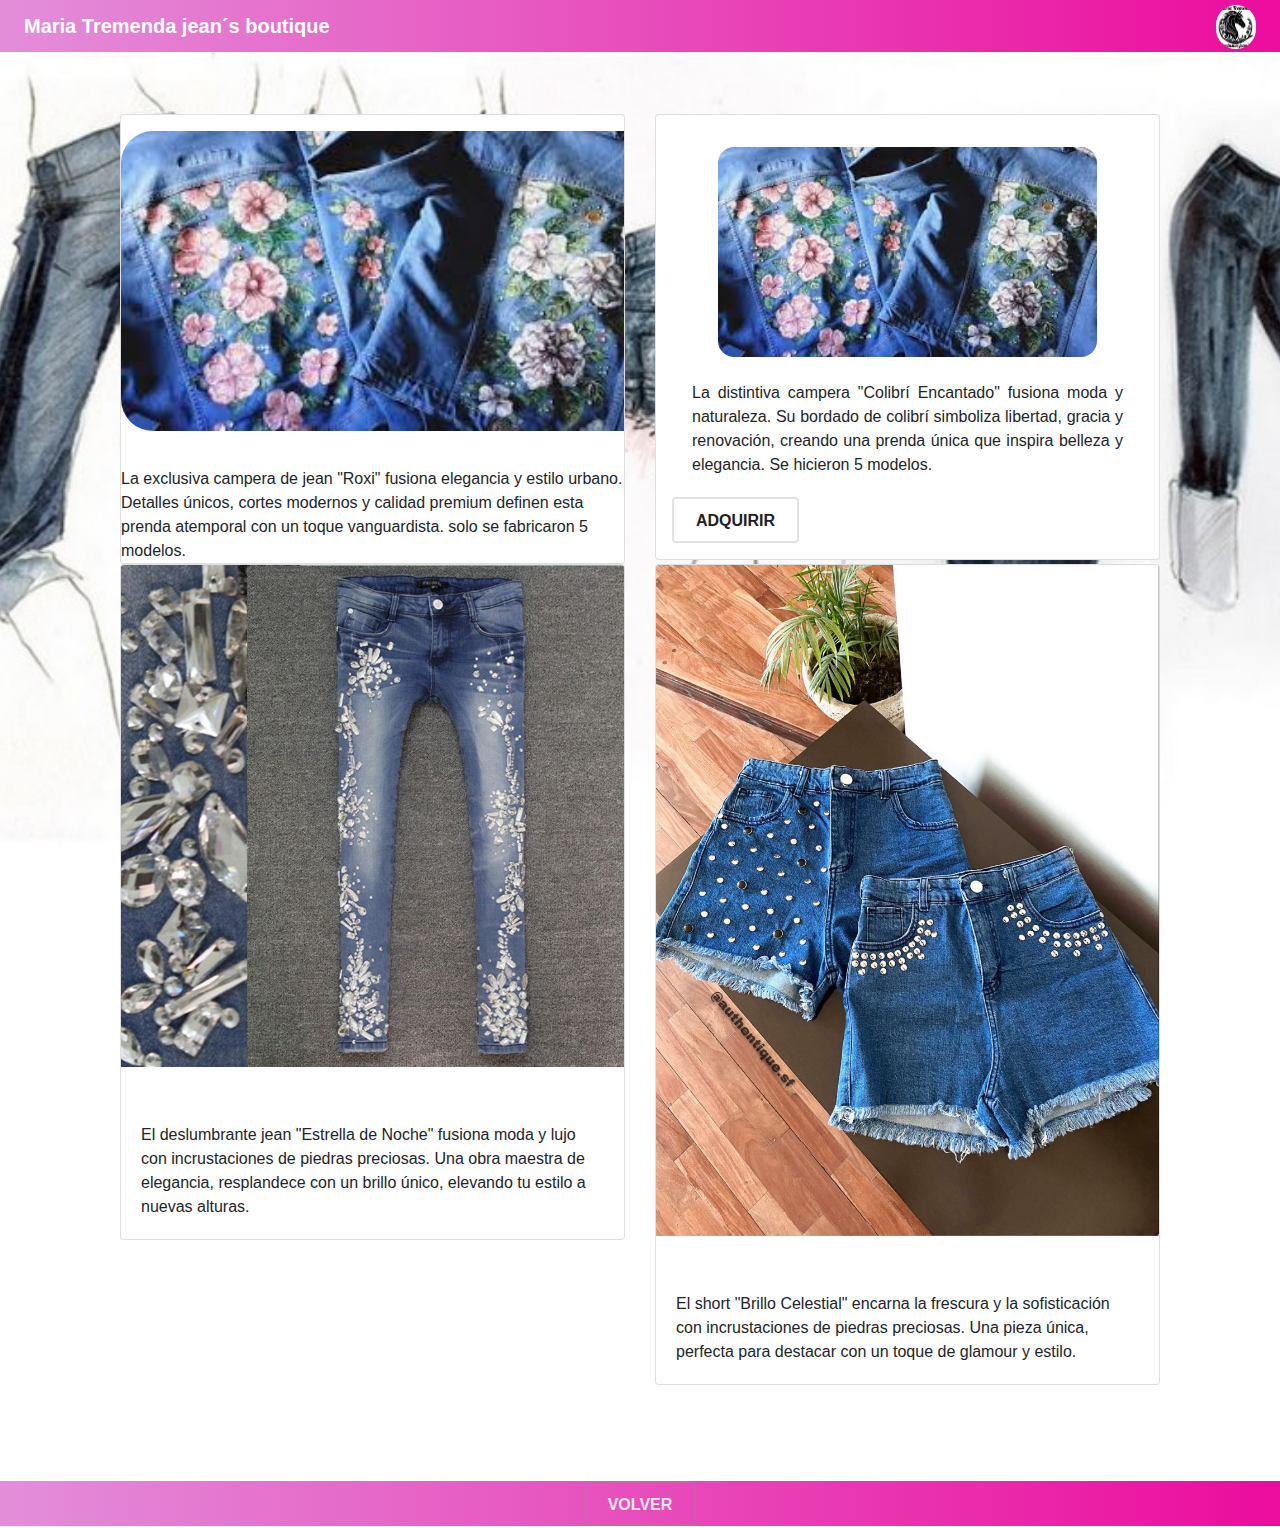
==== commit ece593fe: "segundo dia" ====
--- a/docs/generic.html
+++ b/docs/generic.html
@@ -4,29 +4,42 @@
 	templated.co @templatedco
 	Released for free under the Creative Commons Attribution 3.0 license (templated.co/license)
 -->
-<html>
-	<head>
-		<title>Generic - Road Trip by TEMPLATED</title>
+<html style="padding-top: -2rem !important; margin: 0 !important;">
+	<head style="padding-top: -2rem !important; margin: 0 !important;">
+		<title>Maria Tremenda</title>
 		<meta charset="utf-8" />
 		<meta name="viewport" content="width=device-width, initial-scale=1" />
 		<link rel="stylesheet" href="assets/css/main.css" />
+		<!-- Incluye la biblioteca Bootstrap CSS -->
+		<link rel="stylesheet" href="https://stackpath.bootstrapcdn.com/bootstrap/4.5.2/css/bootstrap.min.css">
+		<!-- Incluye la biblioteca Bootstrap JS (opcional, pero puede ser necesaria para ciertas funcionalidades) -->
+		<script src="https://code.jquery.com/jquery-3.5.1.slim.min.js"></script>
+		<script src="https://cdn.jsdelivr.net/npm/@popperjs/core@2.0.7/dist/umd/popper.min.js"></script>
+		<script src="https://stackpath.bootstrapcdn.com/bootstrap/4.5.2/js/bootstrap.min.js"></script>
 	</head>
+
+    <style>
+        .header-22 {
+            margin: -1rem 0 0 0 !important;
+            background: linear-gradient(to right, #e38eda, rgb(236, 12, 157)) !important;
+        }
+
+        @media (max-width: 600px) {
+            .header-22 {
+                margin-top: 0rem !important;
+            }
+        }
+    </style>
+	<!-- Header -->
+		<header id="header" class="header-22">
+			<div class="logo">
+				<a href="index.html">Maria Tremenda jean´s boutique <span></span></a>
+			</div>
+			<a href="index.html">
+				<img src="images/logomtj.jpg" alt="" srcset="" style="width: 40px; border-radius: 2rem;">
+			</a>
+		</header>
 	<body class="subpage">
-
-		<!-- Header -->
-			<header id="header" class="alt">
-				<div class="logo"><a href="index.html">Road Trip <span>by TEMPLATED</span></a></div>
-				<a href="#menu"><span>Menu</span></a>
-			</header>
-
-		<!-- Nav -->
-			<nav id="menu">
-				<ul class="links">
-					<li><a href="index.html">Home</a></li>
-					<li><a href="generic.html">Generic</a></li>
-					<li><a href="elements.html">Elements</a></li>
-				</ul>
-			</nav>
 
 		<!-- Content -->
 		<!--
@@ -34,70 +47,89 @@
 			to the full filename of your image. This is used in each section to set
 			the background image.
 		-->
-			<section id="post" class="wrapper bg-img" data-bg="banner2.jpg">
+			<section id="post" class="wrapper bg-img" data-bg="esquemajeans.jpg" style="margin-top: -2rem;">
 				<div class="inner">
-					<article class="box">
-						<header>
-							<h2>Nibh non lobortis mus nibh</h2>
-							<p>01.01.2017</p>
-						</header>
-						<div class="content">
-							<p>Ac pretium parturient et scelerisque dis pulvinar nascetur suspendisse justo parturient est quis adipiscing nisi dis eu ullamcorper. Penatibus aliquet vestibulum dis pretium a ullamcorper accumsan facilisis elit ullamcorper porttitor dictumst per a a potenti interdum fusce a adipiscing nostra ac parturient. Proin a imperdiet at a scelerisque quam et at ante aenean per per faucibus senectus lobortis mi tincidunt a penatibus. Mauris vestibulum aliquet parturient odio dapibus euismod a mi ullamcorper maecenas turpis non scelerisque nibh fermentum natoque erat parturient suspendisse a magna curabitur cum.</p>
-
-							<p>Aliquet a consectetur semper suscipit ridiculus mattis augue volutpat hendrerit proin hac vel tristique quis amet parturient sem. Adipiscing laoreet blandit vestibulum laoreet fermentum sed sociis lorem class ipsum scelerisque porttitor viverra vestibulum nascetur. Ad felis ad ullamcorper urna iaculis aenean vel a suspendisse nunc placerat euismod suspendisse et fames ipsum elementum odio vestibulum duis. Fringilla condimentum donec tincidunt enim volutpat nam velit quisque laoreet adipiscing nam in suspendisse mattis ad libero parturient scelerisque. Vitae enim ac parturient iaculis pharetra cum quam imperdiet commodo mus netus quam habitasse risus netus dis.</p>
-
-							<p>Arcu est vestibulum condimentum conubia tempus a porttitor quam urna adipiscing a adipiscing condimentum tortor cubilia parturient per senectus interdum felis suspendisse penatibus auctor pretium ac. Potenti at suspendisse et a scelerisque porttitor hac et vitae adipiscing mi et vestibulum eros scelerisque vivamus fames ac nisl venenatis tellus fusce diam. Suspendisse at rhoncus proin turpis venenatis sit a porttitor mauris natoque parturient senectus class a posuere velit. Bibendum netus dictum euismod a ullamcorper quis dapibus diam consectetur imperdiet commodo ac parturient ut vestibulum a duis condimentum mauris vel himenaeos dignissim.</p>
-
-							<p>A adipiscing a ac aliquet elit a senectus feugiat litora condimentum dignissim ullamcorper conubia venenatis torquent consectetur dui aptent dignissim condimentum suspendisse. A fusce vel a condimentum ad adipiscing id imperdiet justo sit dapibus a dis a consequat dis nisl volutpat a rutrum feugiat penatibus tristique aliquam consectetur nam dignissim. Convallis nibh habitasse montes venenatis duis aliquam lobortis condimentum consectetur facilisis non adipiscing a eget a.</p>
-
-							<p>Penatibus vestibulum ullamcorper diam commodo volutpat at a sodales dis id ut condimentum a arcu at nostra pretium urna suspendisse. Maecenas commodo adipiscing ad curabitur a a risus pulvinar habitant a et integer volutpat mi nullam curabitur a adipiscing nullam in bibendum vel cras scelerisque. Morbi a euismod litora dui nunc in pretium sodales ante dis dui natoque adipiscing a. Augue imperdiet dignissim adipiscing justo accumsan adipiscing vestibulum adipiscing fames class ad rutrum sociosqu ad auctor sodales dis mollis. Ac euismod enim ad viverra dui auctor at integer inceptos parturient mi convallis aliquet iaculis ad diam.</p>
+					<div class="row row-cols-1 row-cols-md-2 g-4">
+						<div class="col">
+							<div class="card">
+								<div id="miCarousel" class="carousel slide" data-ride="carousel">
+									<div class="carousel-inner">
+										<!-- Tus elementos carousel-item van aquí -->
+										<div class="carousel-item active">
+											<img style="height:300px;width: auto; border-radius: 2rem; margin-top:1rem" src="images/camperafondo.jpeg" class="card-img-top" >
+										</div>
+										<div class="carousel-item ">
+											<img style="height:300px;width: auto; border-radius: 2rem; margin-top:1rem" src="images/camperafondo.jpeg" class="card-img-top" >
+										</div>
+										<div class="carousel-item ">
+											<img style="height:300px;width: auto; border-radius: 2rem; margin-top:1rem" src="images/camperafondo.jpeg" class="card-img-top" >
+										</div>
+										<div class="carousel-item ">
+											<img style="height:300px;width: auto; border-radius: 2rem; margin-top:1rem" src="images/camperafondo.jpeg" class="card-img-top" >
+										</div>
+									</div>
+								</div>
+								<h5 class="card-title">Campera Roxi</h5>
+								<p class="card-text">
+									La exclusiva campera de jean "Roxi" fusiona elegancia y estilo urbano. Detalles únicos, cortes modernos y calidad premium definen esta prenda atemporal con un toque vanguardista. solo se fabricaron 5 modelos.
+								</p>
+							</div>
 						</div>
-						<footer>
-							<ul class="actions">
-								<li><a href="#" class="button alt icon fa-chevron-left"><span class="label">Previous</span></a></li>
-								<li><a href="#" class="button alt icon fa-chevron-right"><span class="label">Next</span></a></li>
-							</ul>
-						</footer>
-					</article>
+						<div class="col" align="center">
+							<div class="card"  style="padding: 1rem;">
+								<div style="align-items: center;">
+									<div id="miCarousel" class="carousel slide" data-ride="carousel" style="width: 90% !important;">
+										<div class="carousel-inner">
+											<!-- Tus elementos carousel-item van aquí -->
+											<div class="carousel-item active">
+												<img style="height:210px;width: auto; border-radius: 1rem; margin-top:1rem" src="images/camperafondo.jpeg" class="card-img-top" >
+											</div>
+											<div class="carousel-item ">
+												<img style="height:210px;width: auto; border-radius: 1rem; margin-top:1rem" src="images/camperafondo.jpeg" class="card-img-top" >
+											</div>
+											<div class="carousel-item ">
+												<img style="height:210px;width: auto; border-radius: 1rem; margin-top:1rem" src="images/camperafondo.jpeg" class="card-img-top" >
+											</div>
+											<div class="carousel-item ">
+												<img style="height:210px;width: auto; border-radius: 1rem; margin-top:1rem" src="images/camperafondo.jpeg" class="card-img-top" >
+											</div>
+										</div>
+									</div>
+									<div class="card-body" style="margin-top:-2rem">
+										<h5 class="card-title">Campera Colibri</h5>
+										<p class="card-text" style="text-align:justify">La distintiva campera "Colibrí Encantado" fusiona moda y naturaleza. Su bordado de colibrí simboliza libertad, gracia y renovación, creando una prenda única que inspira belleza y elegancia. Se hicieron 5 modelos.</p>
+									</div>
+								</div>	
+								<footer align="left" >
+									<a style="color: rgb(33, 32, 32) !important" href="generic.html" class="button alt">Adquirir</a>
+								</footer>
+							</div>
+						</div>
+						<div class="col">
+						  <div class="card">
+							<img src="images/jeanbijuo.jpg" class="card-img-top" alt="...">
+							<div class="card-body">
+							  <h5 class="card-title">Jean Pedreria </h5>
+							  <p class="card-text">El deslumbrante jean "Estrella de Noche" fusiona moda y lujo con incrustaciones de piedras preciosas. Una obra maestra de elegancia, resplandece con un brillo único, elevando tu estilo a nuevas alturas.</p>
+							</div>
+						  </div>
+						</div>
+						<div class="col">
+						  <div class="card">
+							<img src="images/shortsJeans.jpg" class="card-img-top" alt="...">
+							<div class="card-body">
+							  <h5 class="card-title">Short Brillo Celestial</h5>
+							  <p class="card-text">El short "Brillo Celestial" encarna la frescura y la sofisticación con incrustaciones de piedras preciosas. Una pieza única, perfecta para destacar con un toque de glamour y estilo.</p>
+							</div>
+						  </div>
+						</div>
+					  </div>
 				</div>
 			</section>
 
 		<!-- Footer -->
-			<footer id="footer">
-				<div class="inner">
-
-					<h2>Contact Me</h2>
-
-					<form action="#" method="post">
-
-						<div class="field half first">
-							<label for="name">Name</label>
-							<input name="name" id="name" type="text" placeholder="Name">
-						</div>
-						<div class="field half">
-							<label for="email">Email</label>
-							<input name="email" id="email" type="email" placeholder="Email">
-						</div>
-						<div class="field">
-							<label for="message">Message</label>
-							<textarea name="message" id="message" rows="6" placeholder="Message"></textarea>
-						</div>
-						<ul class="actions">
-							<li><input value="Send Message" class="button alt" type="submit"></li>
-						</ul>
-					</form>
-
-					<ul class="icons">
-						<li><a href="#" class="icon round fa-twitter"><span class="label">Twitter</span></a></li>
-						<li><a href="#" class="icon round fa-facebook"><span class="label">Facebook</span></a></li>
-						<li><a href="#" class="icon round fa-instagram"><span class="label">Instagram</span></a></li>
-					</ul>
-
-					<div class="copyright">
-						&copy; Untitled. Design: <a href="https://templated.co">TEMPLATED</a>. Images: <a href="https://unsplash.com">Unsplash</a>.
-					</div>
-
-				</div>
+			<footer align="center" id="" style="background: linear-gradient(to right, #e38eda,rgb(236, 12, 157)) !important">
+				<a style="color: rgb(233, 233, 233) !important" href="generic.html" class="button alt">Volver</a>
 			</footer>
 
 		<!-- Scripts -->
--- a/docs/assets/css/main.css
+++ b/docs/assets/css/main.css
@@ -3500,7 +3500,7 @@
 						border-top: solid 1px rgba(255, 255, 255, 0.25);
 						color: inherit;
 						display: block;
-						line-height: 3.5em;
+						line-height: 1.89em; /*sepáracion de cada opcion del menu*/
 						text-decoration: none;
 					}
 
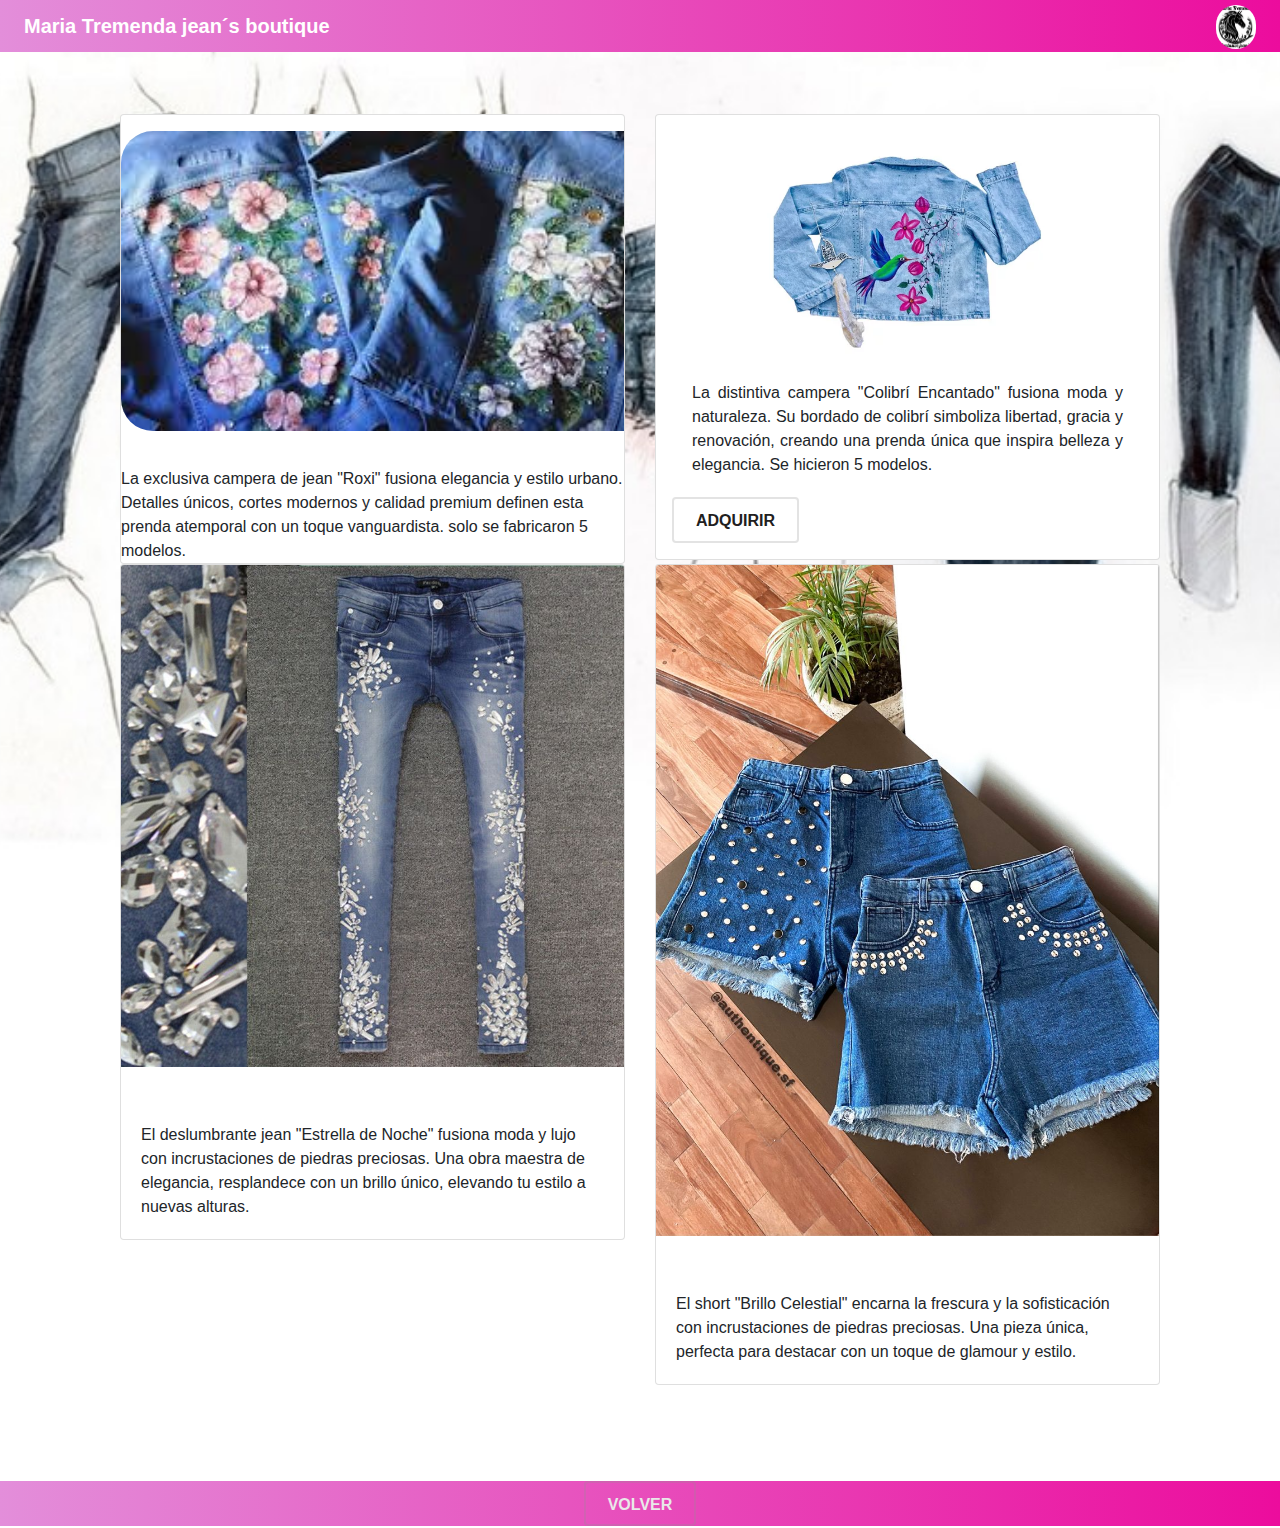
==== commit 20770f22: "segundo dia" ====
--- a/docs/generic.html
+++ b/docs/generic.html
@@ -75,6 +75,10 @@
 								</p>
 							</div>
 						</div>
+
+
+
+
 						<div class="col" align="center">
 							<div class="card"  style="padding: 1rem;">
 								<div style="align-items: center;">
@@ -82,7 +86,7 @@
 										<div class="carousel-inner">
 											<!-- Tus elementos carousel-item van aquí -->
 											<div class="carousel-item active">
-												<img style="height:210px;width: auto; border-radius: 1rem; margin-top:1rem" src="images/camperafondo.jpeg" class="card-img-top" >
+												<img style="height:210px;width: auto; border-radius: 1rem; margin-top:1rem" src="images/camperaJean.webp" class="card-img-top" >
 											</div>
 											<div class="carousel-item ">
 												<img style="height:210px;width: auto; border-radius: 1rem; margin-top:1rem" src="images/camperafondo.jpeg" class="card-img-top" >
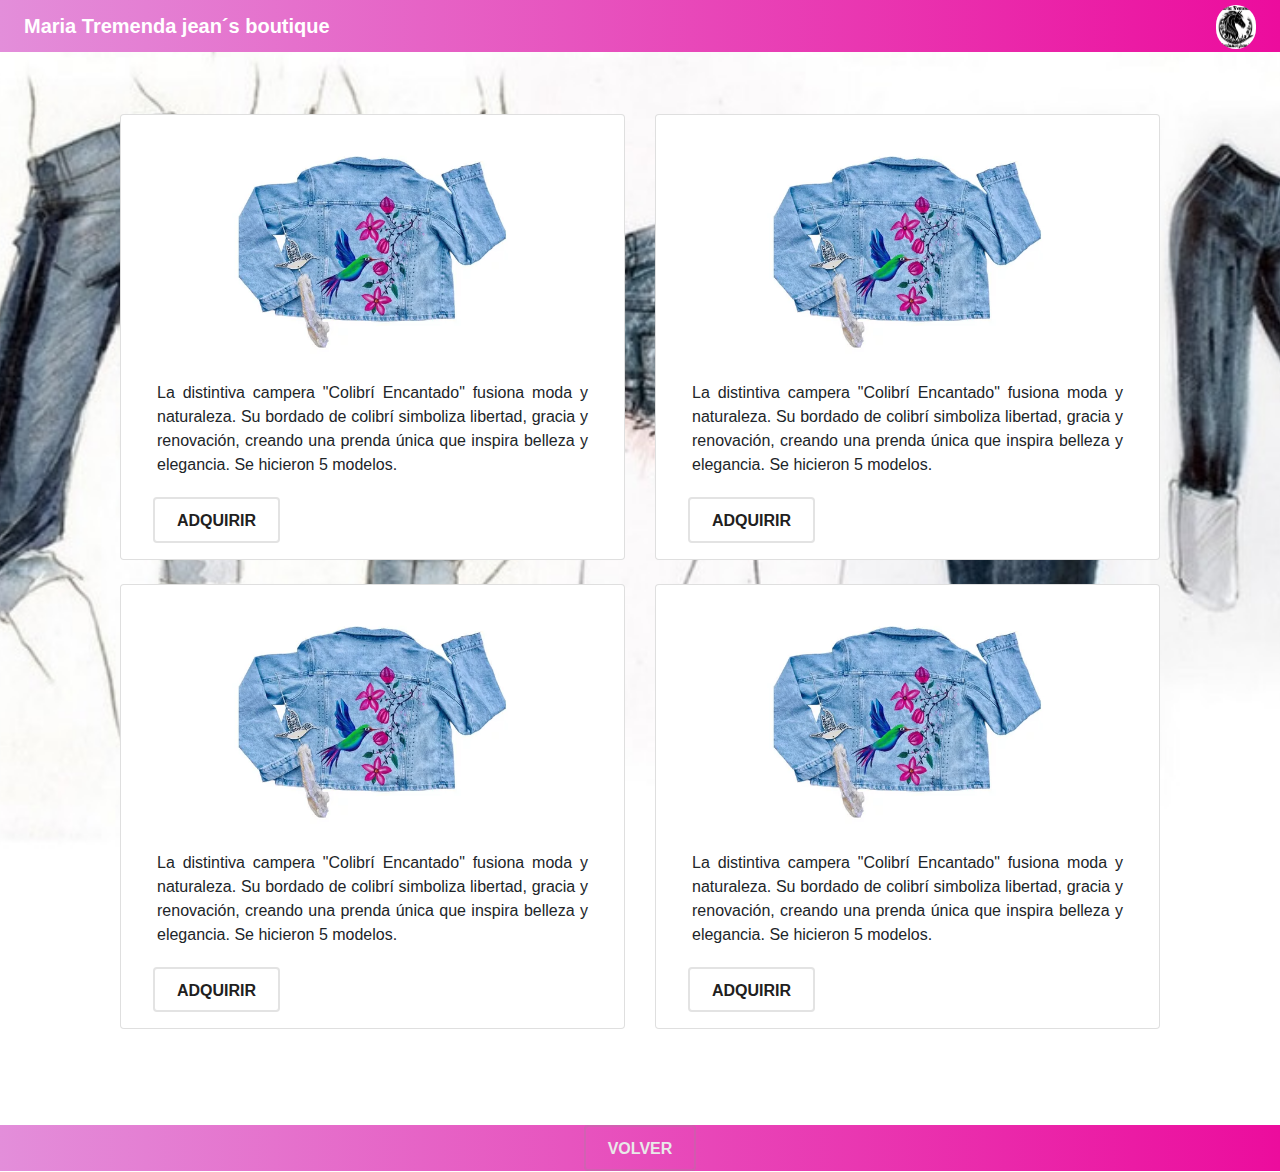
==== commit 2029ca1e: "segundo dia" ====
--- a/docs/generic.html
+++ b/docs/generic.html
@@ -50,35 +50,69 @@
 			<section id="post" class="wrapper bg-img" data-bg="esquemajeans.jpg" style="margin-top: -2rem;">
 				<div class="inner">
 					<div class="row row-cols-1 row-cols-md-2 g-4">
-						<div class="col">
-							<div class="card">
-								<div id="miCarousel" class="carousel slide" data-ride="carousel">
-									<div class="carousel-inner">
-										<!-- Tus elementos carousel-item van aquí -->
-										<div class="carousel-item active">
-											<img style="height:300px;width: auto; border-radius: 2rem; margin-top:1rem" src="images/camperafondo.jpeg" class="card-img-top" >
+							<div class="col" align="center">
+								<div class="card"  style="padding: 1rem;">
+									<div style="align-items: center;">
+										<div id="miCarousel" class="carousel slide" data-ride="carousel" style="width: 90% !important;">
+											<div class="carousel-inner">
+												<!-- Tus elementos carousel-item van aquí -->
+												<div class="carousel-item active">
+													<img style="height:210px;width: auto; border-radius: 1rem; margin-top:1rem" src="images/camperaJean.webp" class="card-img-top" >
+												</div>
+												<div class="carousel-item ">
+													<img style="height:210px;width: auto; border-radius: 1rem; margin-top:1rem" src="images/camperafondo.jpeg" class="card-img-top" >
+												</div>
+												<div class="carousel-item ">
+													<img style="height:210px;width: auto; border-radius: 1rem; margin-top:1rem" src="images/camperafondo.jpeg" class="card-img-top" >
+												</div>
+												<div class="carousel-item ">
+													<img style="height:210px;width: auto; border-radius: 1rem; margin-top:1rem" src="images/camperafondo.jpeg" class="card-img-top" >
+												</div>
+											</div>
 										</div>
-										<div class="carousel-item ">
-											<img style="height:300px;width: auto; border-radius: 2rem; margin-top:1rem" src="images/camperafondo.jpeg" class="card-img-top" >
+										<div class="card-body" style="margin-top:-2rem">
+											<h5 class="card-title">Campera Colibri</h5>
+											<p class="card-text" style="text-align:justify">La distintiva campera "Colibrí Encantado" fusiona moda y naturaleza. Su bordado de colibrí simboliza libertad, gracia y renovación, creando una prenda única que inspira belleza y elegancia. Se hicieron 5 modelos.</p>
 										</div>
-										<div class="carousel-item ">
-											<img style="height:300px;width: auto; border-radius: 2rem; margin-top:1rem" src="images/camperafondo.jpeg" class="card-img-top" >
+									</div>	
+									<footer align="left" style="margin-left: 1rem;" >
+										<a style="color: rgb(33, 32, 32) !important" href="generic.html" class="button alt">Adquirir</a>
+									</footer>
+								</div>
+							</div>
+							<div class="col" align="center">
+								<div class="card"  style="padding: 1rem;">
+									<div style="align-items: center;">
+										<div id="miCarousel" class="carousel slide" data-ride="carousel" style="width: 90% !important;">
+											<div class="carousel-inner">
+												<!-- Tus elementos carousel-item van aquí -->
+												<div class="carousel-item active">
+													<img style="height:210px;width: auto; border-radius: 1rem; margin-top:1rem" src="images/camperaJean.webp" class="card-img-top" >
+												</div>
+												<div class="carousel-item ">
+													<img style="height:210px;width: auto; border-radius: 1rem; margin-top:1rem" src="images/camperafondo.jpeg" class="card-img-top" >
+												</div>
+												<div class="carousel-item ">
+													<img style="height:210px;width: auto; border-radius: 1rem; margin-top:1rem" src="images/camperafondo.jpeg" class="card-img-top" >
+												</div>
+												<div class="carousel-item ">
+													<img style="height:210px;width: auto; border-radius: 1rem; margin-top:1rem" src="images/camperafondo.jpeg" class="card-img-top" >
+												</div>
+											</div>
 										</div>
-										<div class="carousel-item ">
-											<img style="height:300px;width: auto; border-radius: 2rem; margin-top:1rem" src="images/camperafondo.jpeg" class="card-img-top" >
+										<div class="card-body" style="margin-top:-2rem">
+											<h5 class="card-title">Campera Colibri</h5>
+											<p class="card-text" style="text-align:justify">La distintiva campera "Colibrí Encantado" fusiona moda y naturaleza. Su bordado de colibrí simboliza libertad, gracia y renovación, creando una prenda única que inspira belleza y elegancia. Se hicieron 5 modelos.</p>
 										</div>
-									</div>
+									</div>	
+									<footer align="left" style="margin-left: 1rem;" >
+										<a style="color: rgb(33, 32, 32) !important" href="generic.html" class="button alt">Adquirir</a>
+									</footer>
 								</div>
-								<h5 class="card-title">Campera Roxi</h5>
-								<p class="card-text">
-									La exclusiva campera de jean "Roxi" fusiona elegancia y estilo urbano. Detalles únicos, cortes modernos y calidad premium definen esta prenda atemporal con un toque vanguardista. solo se fabricaron 5 modelos.
-								</p>
 							</div>
-						</div>
-
-
-
-
+					</div>
+					<br>
+					<div class="row row-cols-1 row-cols-md-2 g-4">
 						<div class="col" align="center">
 							<div class="card"  style="padding: 1rem;">
 								<div style="align-items: center;">
@@ -104,30 +138,42 @@
 										<p class="card-text" style="text-align:justify">La distintiva campera "Colibrí Encantado" fusiona moda y naturaleza. Su bordado de colibrí simboliza libertad, gracia y renovación, creando una prenda única que inspira belleza y elegancia. Se hicieron 5 modelos.</p>
 									</div>
 								</div>	
-								<footer align="left" >
+								<footer align="left" style="margin-left: 1rem;" >
 									<a style="color: rgb(33, 32, 32) !important" href="generic.html" class="button alt">Adquirir</a>
 								</footer>
 							</div>
 						</div>
-						<div class="col">
-						  <div class="card">
-							<img src="images/jeanbijuo.jpg" class="card-img-top" alt="...">
-							<div class="card-body">
-							  <h5 class="card-title">Jean Pedreria </h5>
-							  <p class="card-text">El deslumbrante jean "Estrella de Noche" fusiona moda y lujo con incrustaciones de piedras preciosas. Una obra maestra de elegancia, resplandece con un brillo único, elevando tu estilo a nuevas alturas.</p>
+						<div class="col" align="center">
+							<div class="card"  style="padding: 1rem;">
+								<div style="align-items: center;">
+									<div id="miCarousel" class="carousel slide" data-ride="carousel" style="width: 90% !important;">
+										<div class="carousel-inner">
+											<!-- Tus elementos carousel-item van aquí -->
+											<div class="carousel-item active">
+												<img style="height:210px;width: auto; border-radius: 1rem; margin-top:1rem" src="images/camperaJean.webp" class="card-img-top" >
+											</div>
+											<div class="carousel-item ">
+												<img style="height:210px;width: auto; border-radius: 1rem; margin-top:1rem" src="images/camperafondo.jpeg" class="card-img-top" >
+											</div>
+											<div class="carousel-item ">
+												<img style="height:210px;width: auto; border-radius: 1rem; margin-top:1rem" src="images/camperafondo.jpeg" class="card-img-top" >
+											</div>
+											<div class="carousel-item ">
+												<img style="height:210px;width: auto; border-radius: 1rem; margin-top:1rem" src="images/camperafondo.jpeg" class="card-img-top" >
+											</div>
+										</div>
+									</div>
+									<div class="card-body" style="margin-top:-2rem">
+										<h5 class="card-title">Campera Colibri</h5>
+										<p class="card-text" style="text-align:justify">La distintiva campera "Colibrí Encantado" fusiona moda y naturaleza. Su bordado de colibrí simboliza libertad, gracia y renovación, creando una prenda única que inspira belleza y elegancia. Se hicieron 5 modelos.</p>
+									</div>
+								</div>	
+								<footer align="left" style="margin-left: 1rem;" >
+									<a style="color: rgb(33, 32, 32) !important" href="generic.html" class="button alt">Adquirir</a>
+								</footer>
 							</div>
-						  </div>
 						</div>
-						<div class="col">
-						  <div class="card">
-							<img src="images/shortsJeans.jpg" class="card-img-top" alt="...">
-							<div class="card-body">
-							  <h5 class="card-title">Short Brillo Celestial</h5>
-							  <p class="card-text">El short "Brillo Celestial" encarna la frescura y la sofisticación con incrustaciones de piedras preciosas. Una pieza única, perfecta para destacar con un toque de glamour y estilo.</p>
-							</div>
-						  </div>
-						</div>
-					  </div>
+					</div>
 				</div>
 			</section>
 
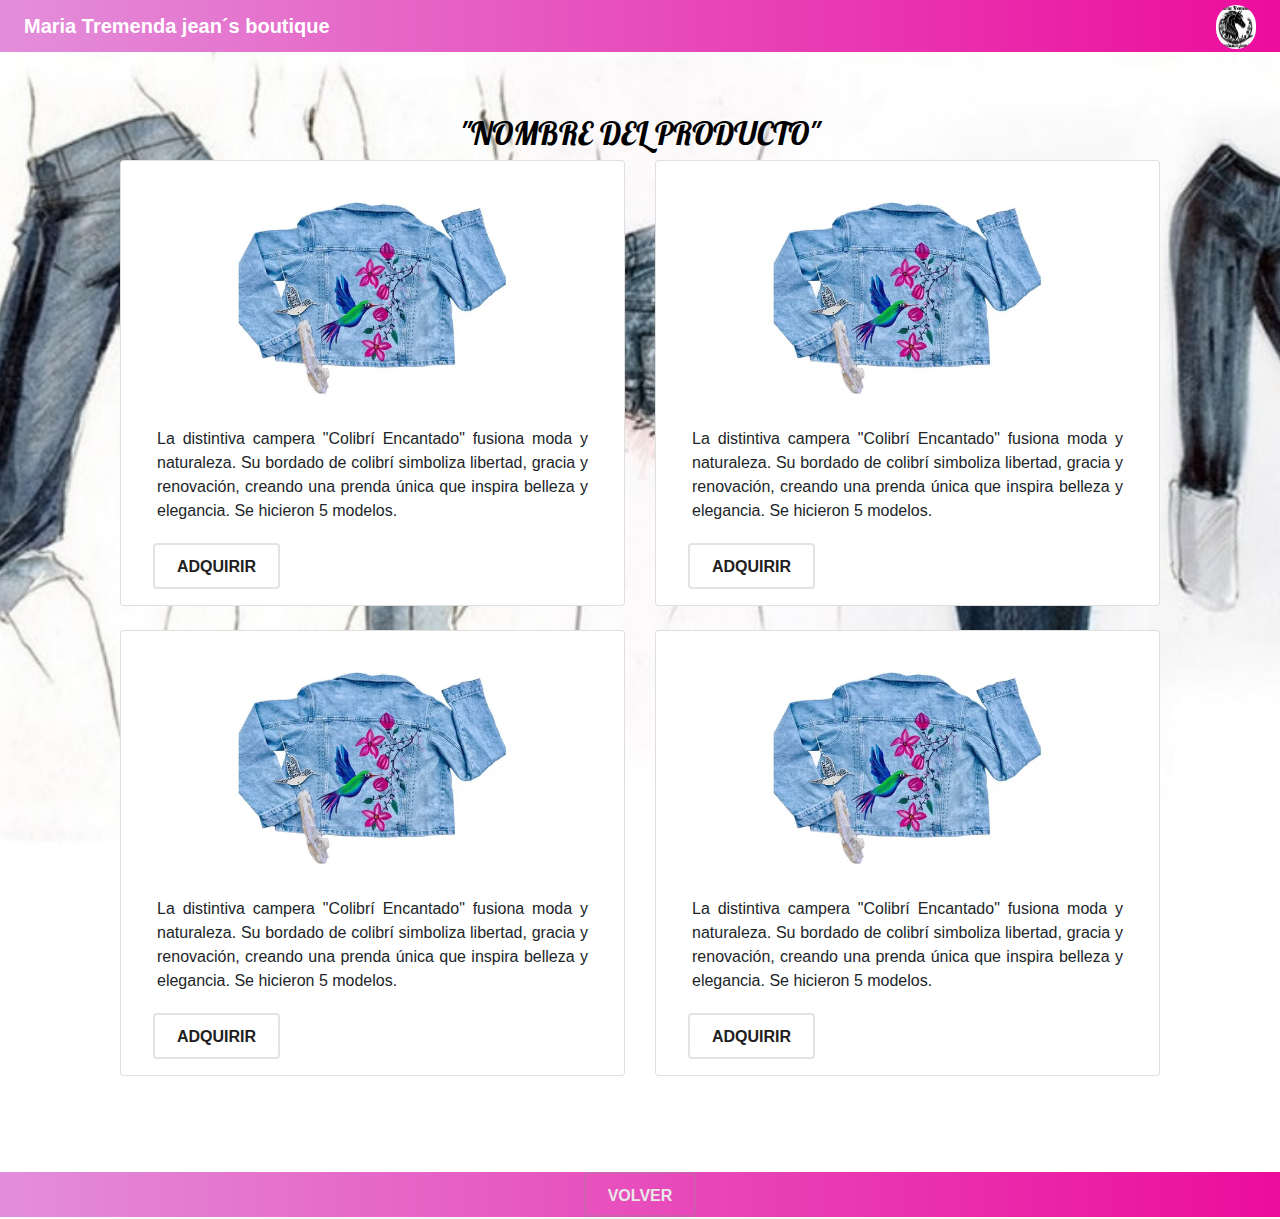
==== commit 9721461b: "segundo dia" ====
--- a/docs/generic.html
+++ b/docs/generic.html
@@ -47,7 +47,8 @@
 			to the full filename of your image. This is used in each section to set
 			the background image.
 		-->
-			<section id="post" class="wrapper bg-img" data-bg="esquemajeans.jpg" style="margin-top: -2rem;">
+			<section id="post" class="wrapper bg-img" data-bg="esquemajeans.jpg" style="margin-top: -1rem;">
+				<h2 align="center" class=""  style="font-family:lobster; color:black; margin-top: -1rem;">"Nombre del producto"</h2>
 				<div class="inner">
 					<div class="row row-cols-1 row-cols-md-2 g-4">
 							<div class="col" align="center">
@@ -179,7 +180,7 @@
 
 		<!-- Footer -->
 			<footer align="center" id="" style="background: linear-gradient(to right, #e38eda,rgb(236, 12, 157)) !important">
-				<a style="color: rgb(233, 233, 233) !important" href="generic.html" class="button alt">Volver</a>
+				<a style="color: rgb(233, 233, 233) !important" href="index.html" class="button alt">Volver</a>
 			</footer>
 
 		<!-- Scripts -->
